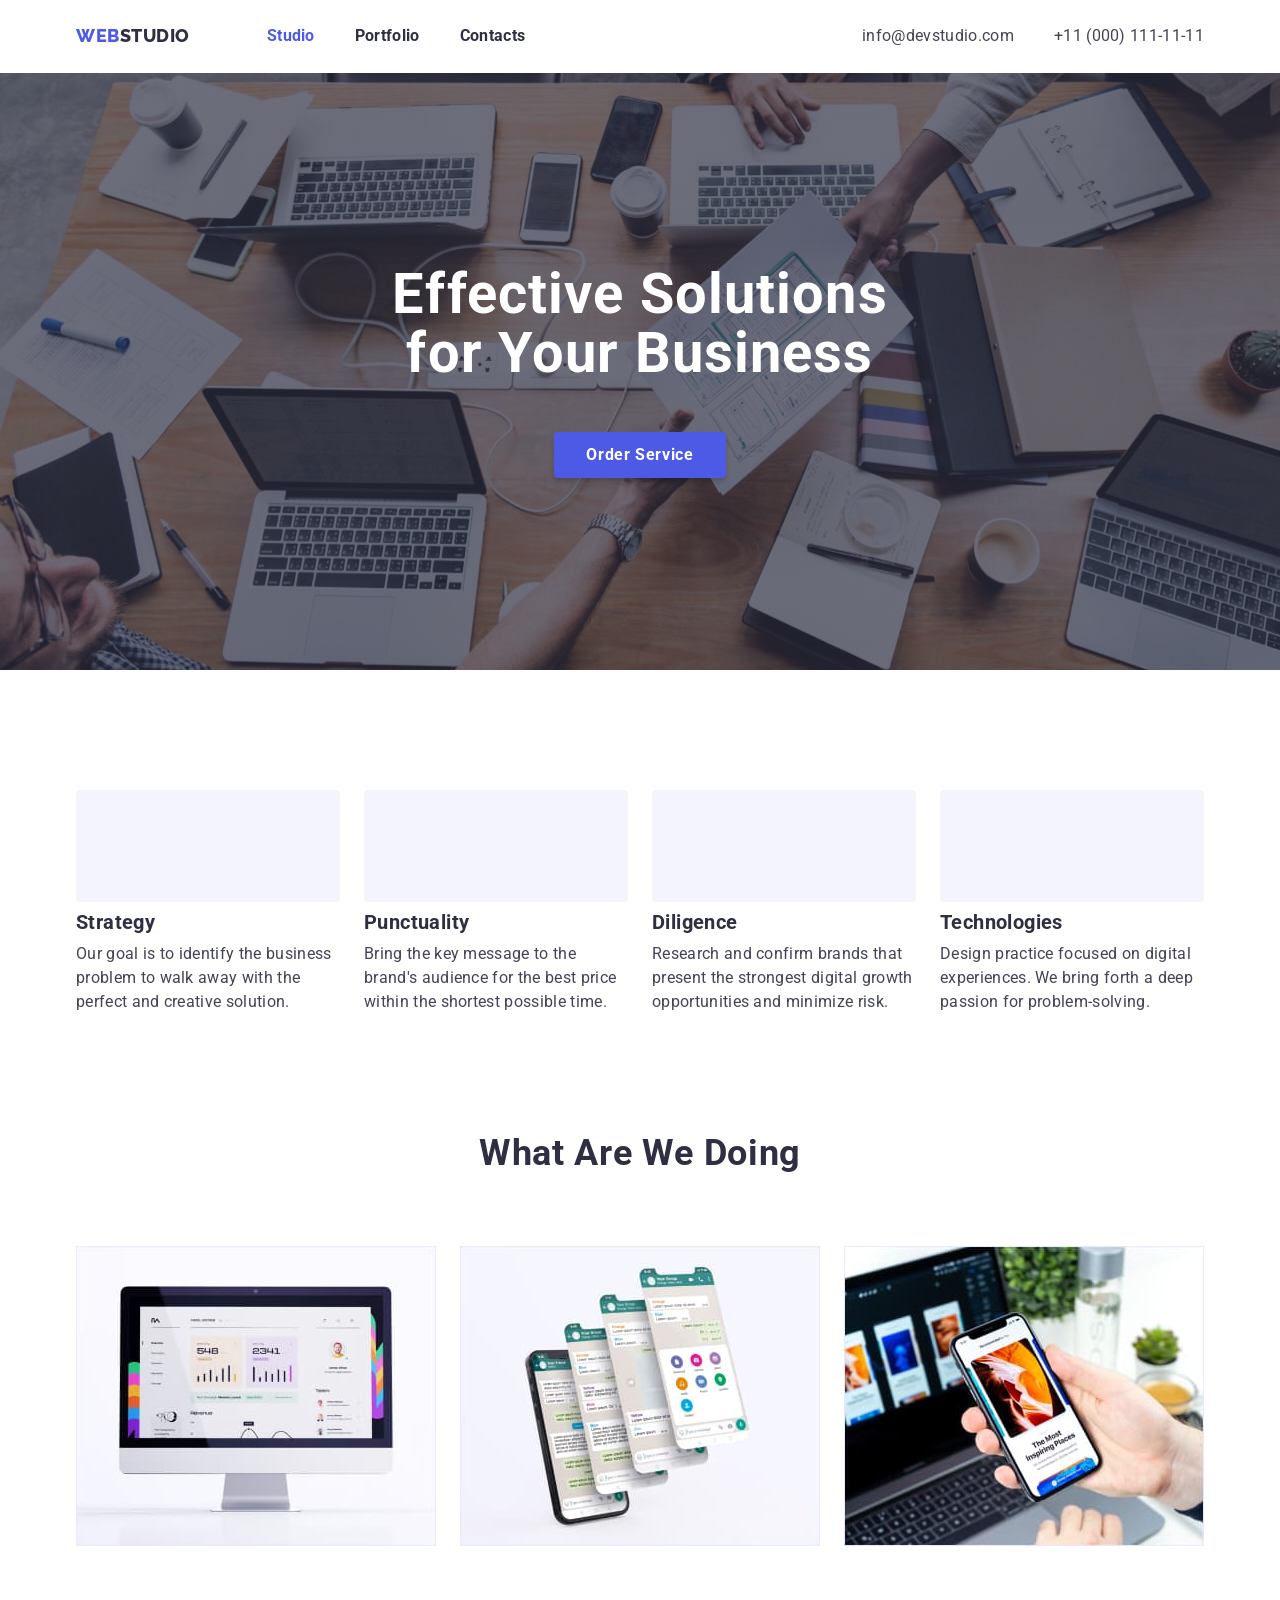
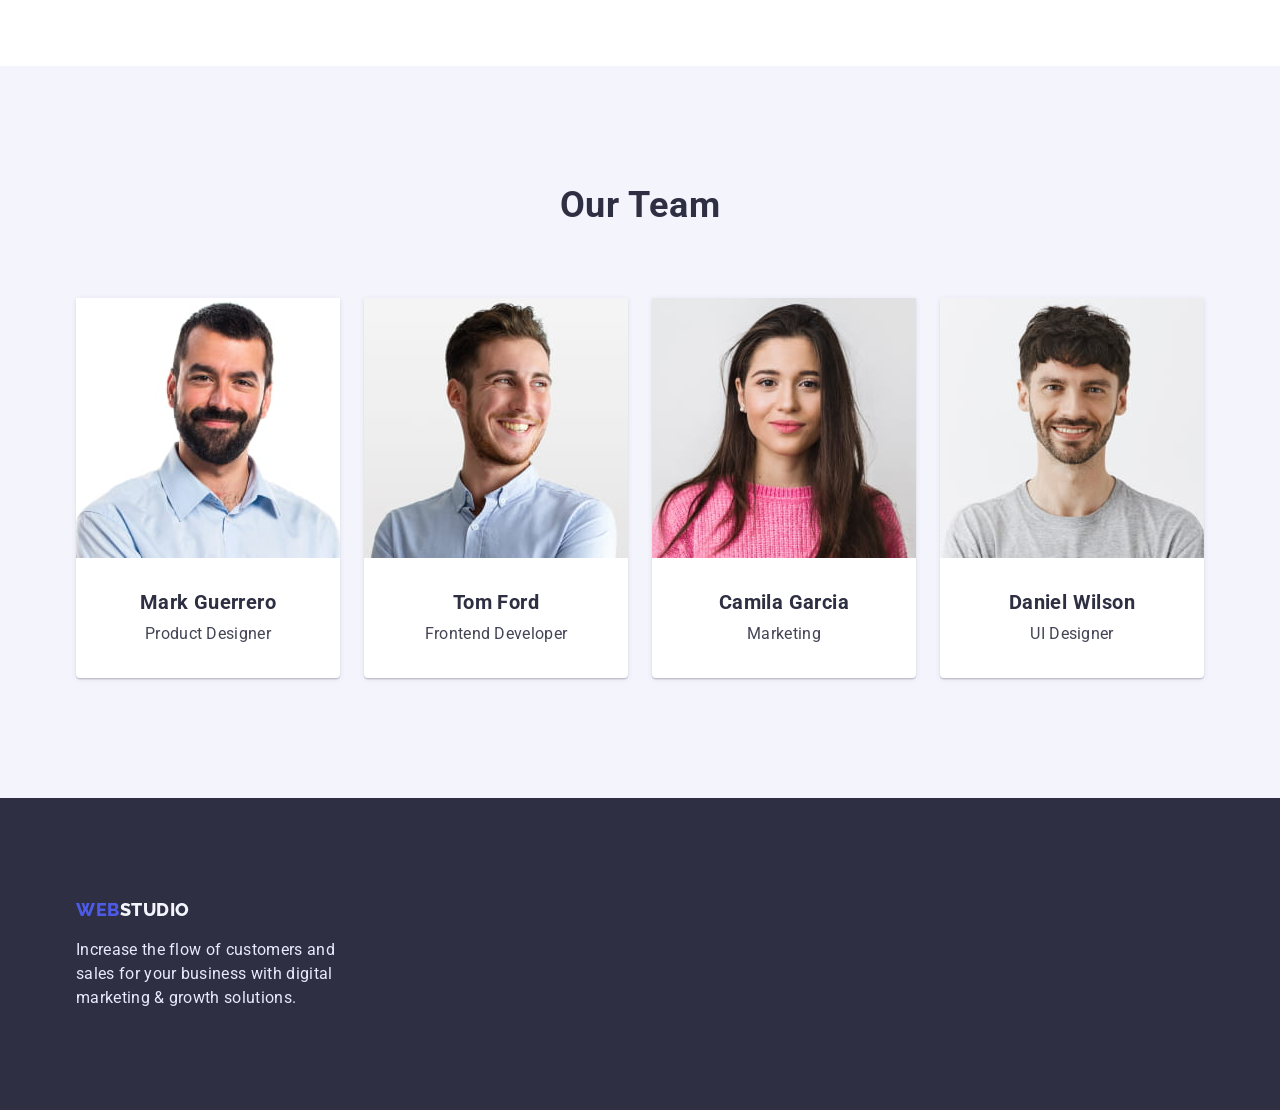
==== index.html @ a6df8548 "hero bg" ====
<!DOCTYPE html>
<html lang="en">
	<head>
		<meta charset="UTF-8" />
		<meta http-equiv="X-UA-Compatible" content="IE=edge" />
		<meta name="viewport" content="width=device-width, initial-scale=1.0" />
		<title>Web Studio</title>

		<link rel="icon" href="favicon.ico" type="image/x-icon" />

		<link rel="preconnect" href="https://fonts.googleapis.com" />
		<link rel="preconnect" href="https://fonts.gstatic.com" crossorigin />
		<link
			href="https://fonts.googleapis.com/css2?family=Raleway:wght@800&family=Roboto:wght@400;500;700;900&display=swap"
			rel="stylesheet"
		/>
		<link
			rel="stylesheet"
			href="https://cdnjs.cloudflare.com/ajax/libs/modern-normalize/1.0.0/modern-normalize.min.css"
		/>
		<link rel="stylesheet" href="./css/style.css" />
	</head>

	<body>
		<header class="header">
			<!--Navigation menu-->
			<div class="container header-nav">
				<nav class="navigation">
					<a href="./index.html" class="logo-link link">
						Web
						<span class="logo-name">Studio</span>
					</a>

					<ul class="nav-list list">
						<li class="nav-item">
							<a href="./index.html" class="nav-link link current">Studio</a>
						</li>
						<li class="nav-item">
							<a href="./portfolio.html" class="nav-link link">Portfolio</a>
						</li>
						<li class="nav-item">
							<a href="" class="nav-link link">Contacts</a>
						</li>
					</ul>
				</nav>

				<!--Contacts-->
				<ul class="contacts-list list">
					<li class="contacts-item">
						<a class="contacts-link link" href="mailto:info@devstudio.com">info@devstudio.com</a>
					</li>
					<li class="contacts-item"><a class="contacts-link link" href="tel:+110001111111">+11 (000) 111-11-11</a></li>
				</ul>
			</div>
		</header>

		<main>
			<!--Hero-->
			<section class="hero">
				<div class="container">
					<h1 class="hero-header">Effective Solutions for Your Business</h1>
					<button class="hero-button" type="button">Order Service</button>
				</div>
			</section>

			<!--Section 1  FEATURE-->
			<section class="features section">
				<div class="container">
					<h2 class="visually-hidden">Features</h2>

					<ul class="feature-list list">
						<li class="feature-item">
							<div class="grey-bg"></div>
							<h3 class="section-title">Strategy</h3>
							<p class="section-text">
								Our goal is to identify the business problem to walk away with the perfect and creative solution.
							</p>
						</li>
						<li class="feature-item">
							<div class="grey-bg"></div>
							<h3 class="section-title">Punctuality</h3>
							<p class="section-text">
								Bring the key message to the brand's audience for the best price within the shortest possible time.
							</p>
						</li>
						<li class="feature-item">
							<div class="grey-bg"></div>
							<h3 class="section-title">Diligence</h3>
							<p class="section-text">
								Research and confirm brands that present the strongest digital growth opportunities and minimize risk.
							</p>
						</li>
						<li class="feature-item">
							<div class="grey-bg"></div>
							<h3 class="section-title">Technologies</h3>
							<p class="section-text">
								Design practice focused on digital experiences. We bring forth a deep passion for problem-solving.
							</p>
						</li>
					</ul>
				</div>
			</section>

			<!--Section 2   WORK-->
			<section class="work section no-padding-top">
				<div class="container">
					<h2 class="section-header">What are we doing</h2>
					<ul class="work-list list">
						<li class="work-item">
							<img src="./images/img.jpg" alt="desktop" width="360" />
						</li>
						<li class="work-item">
							<img src="./images/img1.jpg" alt="mobile" width="360" />
						</li>
						<li class="work-item">
							<img src="./images/img2.jpg" alt="sync" width="360" />
						</li>
					</ul>
				</div>
			</section>

			<!--Section 3    TEAM-->
			<section class="team section">
				<div class="container">
					<h2 class="section-header">Our team</h2>
					<ul class="team-list list">
						<li class="team-item">
							<img class="card-img" src="./images/mark.jpg" alt="photo mark" width="264" />
							<div class="under-card">
								<h3 class="section-title team-name">Mark Guerrero</h3>
								<p class="team-position section-text">Product Designer</p>
							</div>
						</li>
						<li class="team-item">
							<img class="card-img" src="./images/tom.jpg" alt="photo tom" width="264" />
							<div class="under-card">
								<h3 class="section-title team-name">Tom Ford</h3>
								<p class="team-position section-text">Frontend Developer</p>
							</div>
						</li>
						<li class="team-item">
							<img class="card-img" src="./images/camila.jpg" alt="photo camila" width="264" />
							<div class="under-card">
								<h3 class="section-title team-name">Camila Garcia</h3>
								<p class="team-position section-text">Marketing</p>
							</div>
						</li>
						<li class="team-item">
							<img class="card-img" src="./images/daniel.jpg" alt="photo daniel" width="264" />
							<div class="under-card">
								<h3 class="section-title team-name">Daniel Wilson</h3>
								<p class="team-position section-text">UI Designer</p>
							</div>
						</li>
					</ul>
				</div>
			</section>
		</main>

		<!--Footer-->
		<footer class="footer">
			<div class="container">
				<a href="./index.html" class="logo-link link">
					Web
					<span class="logo-namef">Studio</span>
				</a>
				<p class="footer-text">
					Increase the flow of customers and sales for your business with digital marketing & growth solutions.
				</p>
			</div>
		</footer>
	</body>
</html>
---- css/style.css ----
/* GLOBAL */
:root {
	--primary-text-color: #434455;
	--secondary-txt-color: #e7e9fc;
	--title-text-color: #2e2f42;
	--accent-color: #4d5ae5;
	--bg-color: #ffffff;
	--secondary-color: #f4f4fd;
	--btn-hover-color: #404bbf;
}
body {
	font-family: "Roboto", sans-serif;
	font-size: 16px;
	letter-spacing: 0.02em;
	color: var(--primary-text-color);
	background-color: var(--bg-color);
}
p,
h1,
h2,
h3,
h4,
h5,
h6 {
	margin: 0;
}
img {
	display: block;
	max-width: 100%;
	height: auto;
}
button {
	display: block;
	cursor: pointer;
	border: none;
	border-radius: 4px;
}
ul,
ol {
	list-style: none;
	padding-left: none;
	margin: 0;
}
a {
	text-decoration: none;
	color: inherit;
}
.section {
	padding-top: 120px;
	padding-bottom: 120px;

	/* outline: 2px dashed lime; */
}
.section.no-padding-top {
	padding-top: 0;
}

.container {
	width: 1158px;
	margin-left: auto;
	margin-right: auto;
	padding-left: 15px;
	padding-right: 15px;

	/* outline: 2px dashed tomato; */
}

.card-item,
.team-item {
	/* outline: 2px dashed palegreen; */
}

.link {
	text-decoration: none;
	color: inherit;
}
.list {
	list-style: none;
	margin: 0;
	padding: 0;
}

.visually-hidden {
	position: absolute;
	width: 1px;
	height: 1px;
	margin: -1px;
	border: 0;
	padding: 0;

	white-space: nowrap;
	clip-path: inset(100%);
	clip: rect(0 0 0 0);
	overflow: hidden;
}

/* LOGO */
.logo-link {
	display: flex;
	font-family: "Raleway";
	font-weight: 800;
	font-size: 18px;
	line-height: 1.33;
	letter-spacing: 0.03em;
	text-transform: uppercase;
	color: var(--accent-color);
}
.logo-name {
	color: var(--title-text-color);
}

/* HEADER */
header {
	box-shadow: 0px 2px 1px rgba(46, 47, 66, 0.08), 0px 1px 1px rgba(46, 47, 66, 0.16), 0px 1px 6px rgba(46, 47, 66, 0.08);
}

/* NAVIGATION */
.header-nav {
	display: flex;
	align-items: center;
}
.navigation {
	display: flex;
	align-items: center;
}
.nav-list {
	display: flex;
	margin-left: 77px;
}

.nav-list .nav-item:not(:last-child) {
	margin-right: 40px;
}

.nav-link {
	font-size: 16px;
	line-height: 0.66;
	letter-spacing: 0.02em;
	font-weight: 700;
	color: var(--title-text-color);
	padding-top: 31px;
	padding-bottom: 31px;
	display: block;
}

.nav-link:hover,
.nav-link:focus {
	color: var(--accent-color);
}

.nav-link:active {
	color: var(--primary-text-color);
}

.current {
	color: var(--accent-color);
}

.nav-item {
}

.contacts-list {
	display: flex;
	margin-left: auto;
}

.contacts-link {
	font-size: 16px;
	line-height: 0.66;
	letter-spacing: 0.02em;
	color: var(--primary-text-color);
	padding-top: 31px;
	padding-bottom: 31px;
	display: block;
}
.contacts-list .contacts-item + .contacts-item {
	margin-left: 40px;
}

.contacts-link:hover,
.contacts-link:focus {
	color: var(--accent-color);
}

/* MAIN PAGE */
/* HERO */
.hero {
	text-align: center;
	padding: 192px 0;
	max-width: 1440px;
	background-color: var(--title-text-color);
	margin-left: auto;
	margin-right: auto;
	background-image: linear-gradient(to right, #2e2f42b3, #2e2f42b3), url(../images/hero-bg.jpg);
}

.hero-header {
	font-weight: 700;
	font-size: 56px;
	line-height: 1.07;
	letter-spacing: 0.02em;

	color: var(--bg-color);

	width: 496px;
	margin: 0 auto;
	margin-bottom: 48px;
}

.hero-button {
	font-family: "Roboto", sans-serif;
	font-weight: 700;
	font-size: 16px;
	line-height: 0.84;
	letter-spacing: 0.04em;

	margin: 0 auto;
	color: var(--bg-color);
	background-color: var(--accent-color);
	cursor: pointer;
	box-shadow: 0px 4px 4px rgba(0, 0, 0, 0.15);
	border-radius: none;
	padding: 16px 32px;
}

.hero-button:hover,
.hero-button:focus {
	background: var(--btn-hover-color);
}

.hero-button:active {
	background: var(--secondary-color);
	color: var(--accent-color);
}

/* MAIN */

.section-title {
	font-weight: 700;
	font-size: 20px;
	line-height: 1.2;
	letter-spacing: 0.02em;
	color: var(--title-text-color);

	margin-bottom: 8px;
}

.section-text {
	line-height: 1.5;
}

.section-header {
	font-weight: 700;
	font-size: 36px;
	line-height: 1.11;
	letter-spacing: 0.02em;
	text-align: center;
	text-transform: capitalize;
	color: var(--title-text-color);
	margin-bottom: 72px;
}

/* FEATURE */
.feature-list {
	display: flex;
	margin-left: -12px;
	margin-right: -12px;
}

.feature-item {
	width: calc((100% - 24px * 3) / 4);
	margin-right: 12px;
	margin-left: 12px;
}
.feature-item .section-text {
	padding-bottom: 0;
}

.grey-bg {
	width: 264px;
	height: 112px;
	left: 0px;
	top: 0px;
	margin-bottom: 8px;
	background: var(--secondary-color);
	border-radius: 4px;
}

/* WORK */

.work {
}

.work-list {
	display: flex;
}

.work-item {
	width: calc((100% - 48px) / 3);
	margin-right: 24px;
}
.work-list .work-item:last-child {
	margin-right: 0;
}
/* TEAM */

.team {
	background: var(--secondary-color);
}

.team-list {
	display: flex;
	justify-content: space-between;
	gap: 24px;
}

.team-item {
	background-color: var(--background-color);
	text-align: center;
	background: #ffffff;
	box-shadow: 0px 1px 6px rgba(46, 47, 66, 0.08), 0px 1px 1px rgba(46, 47, 66, 0.16), 0px 2px 1px rgba(46, 47, 66, 0.08);
	border-radius: 0px 0px 4px 4px;
}

.under-card {
	padding-top: 32px;
	padding-bottom: 32px;
}
.team-name {
}

.team-position {
}

/* FOOTER */
.logo-namef {
	color: var(--secondary-color);
}

.footer {
	background-color: var(--title-text-color);
	padding-top: 100px;
	padding-bottom: 100px;
}

.footer-text {
	line-height: 1.5;
	color: var(--secondary-txt-color);
	margin-top: 16px;
	max-width: 264px;
}

.footer > .container {
}

/* PORTFOLIO PAGE */
/* FILTERS */
.filter-btn {
	font-family: "Roboto", sans-serif;
	font-size: 16px;
	line-height: 1.5;
	letter-spacing: 0.04em;
	font-weight: 700;

	text-align: center;
	color: var(--accent-color);
	background: var(--secondary-color);
	cursor: pointer;

	padding: 12px 24px;
	border: 1px solid #e7e9fc;
	border-radius: 4px;
}

.filter-btn:hover,
.filter-btn:focus {
	color: #ffffff;
	background: var(--accent-color);
}

.filter-btn:active {
	color: var(--accent-color);
	background: var(--secondary-color);
}

.filter-list {
	margin-bottom: 72px;
	display: flex;
	justify-content: center;
	gap: 24px;
}

/* PORTFOLIO CARD ROW */

.card-list {
	display: flex;
	flex-wrap: wrap;
}

.card-item {
	width: calc((100% - 48px) / 3);
	/*! ! ! ! ! ((100% - "кол-во маржинов в строке * на значение маржина"") / кол-во элементов в строке) ! ! ! ! */

	margin-right: 24px;
	margin-bottom: 40px;

	box-shadow: 0px 1px 6px rgba(46, 47, 66, 0.08);
}
.card-list .card-item:nth-child(3n) {
	margin-right: 0px;
}
.card-list .card-item:nth-last-child(-n + 3) {
	margin-bottom: 0px;
}

/* .card-item:not(:nth-last-child(-n + 3)) {
	margin-bottom: 40px;
}
.card-item:not(:nth-child(3n)) {
	margin-right: 24px;
} */

.card-img {
}

.card-link {
}

.stylish-txt {
	color: var(--secondary-color);
}

.card-link .under-card {
	border: 0.5px solid #f4f4fd;
	border-top: none;
	padding-left: 16px;
}
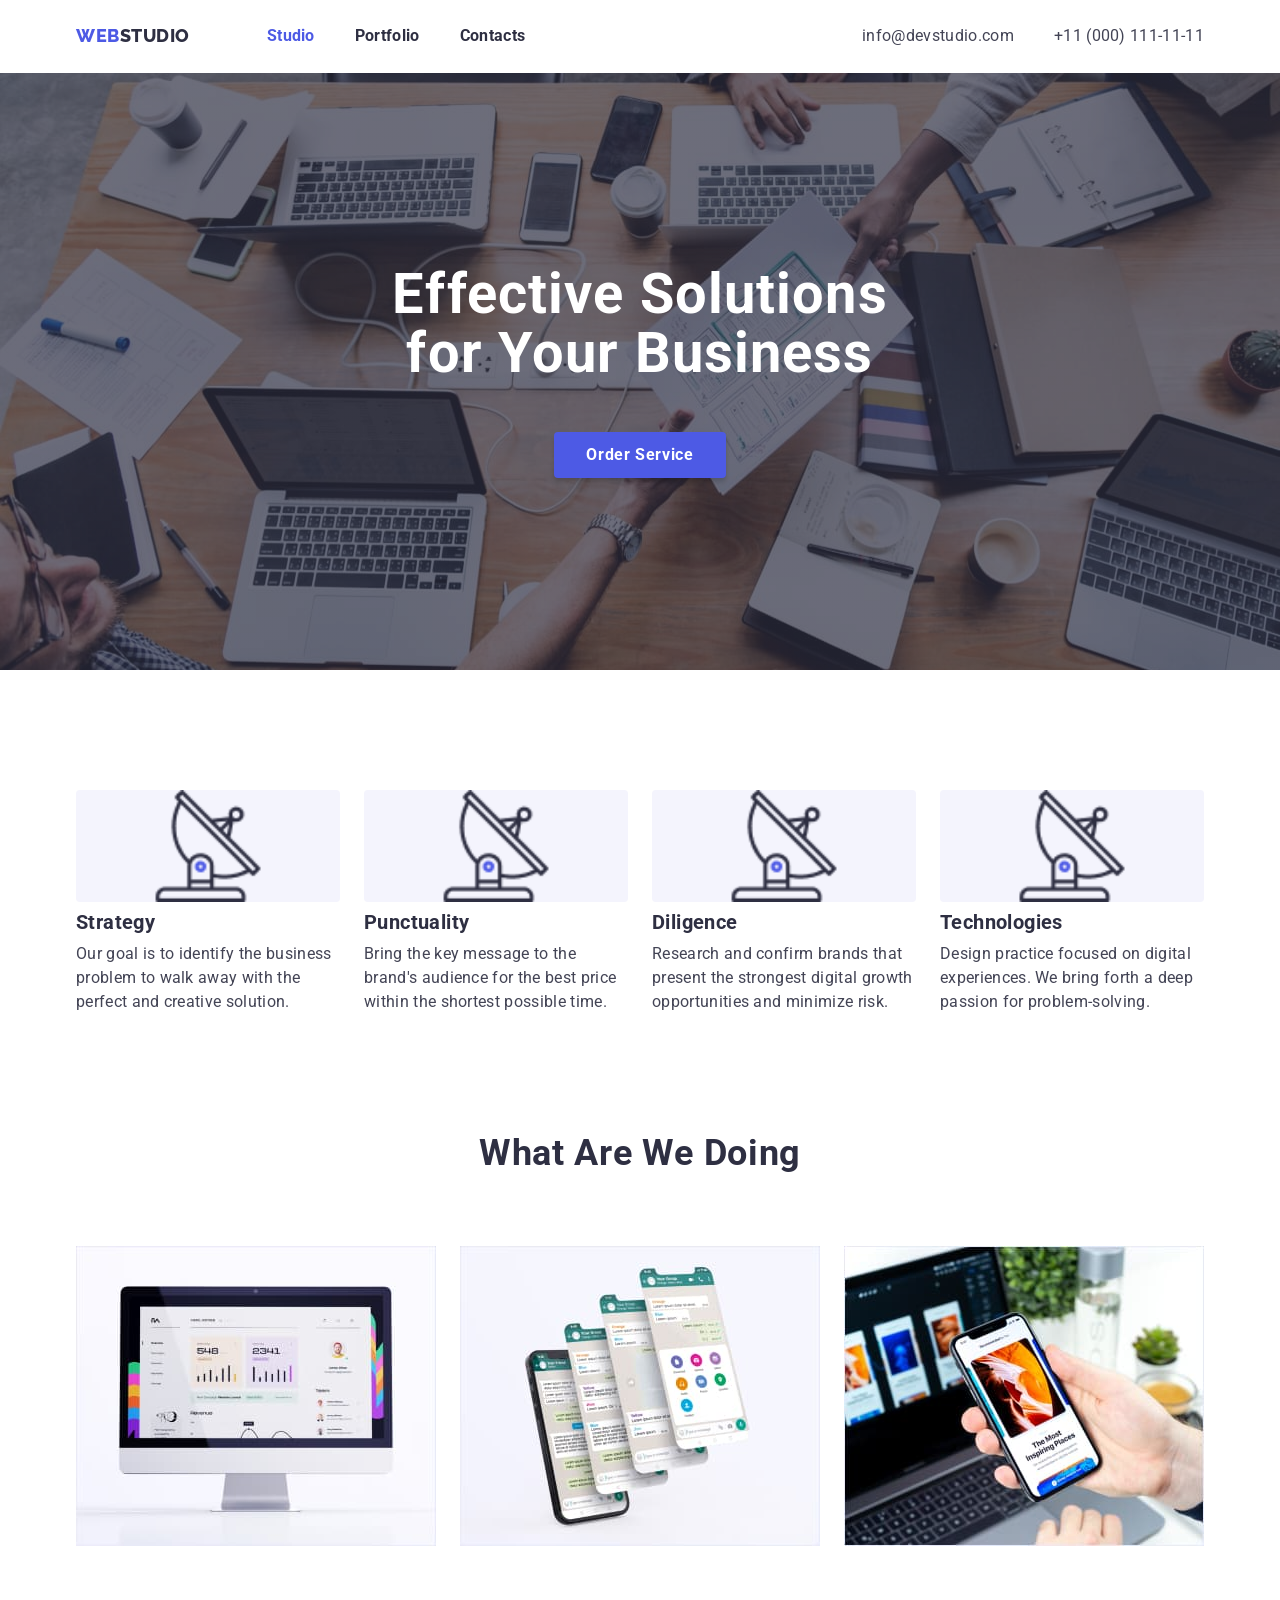
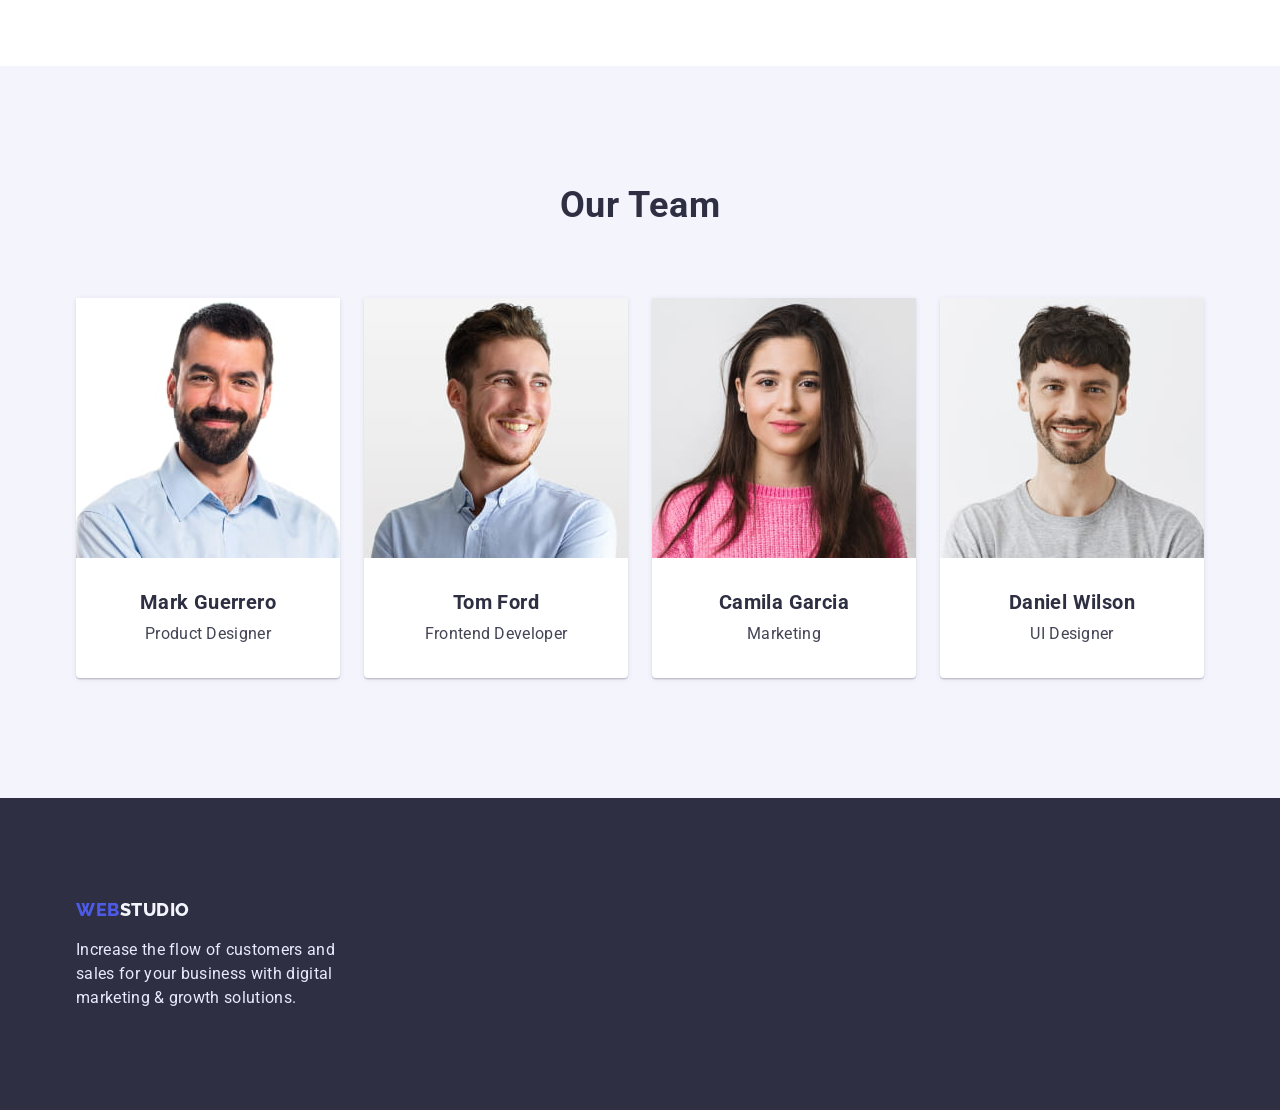
==== commit 1347c99c: "antenn try" ====
--- a/index.html
+++ b/index.html
@@ -70,28 +70,24 @@
 
 					<ul class="feature-list list">
 						<li class="feature-item">
-							<div class="grey-bg"></div>
 							<h3 class="section-title">Strategy</h3>
 							<p class="section-text">
 								Our goal is to identify the business problem to walk away with the perfect and creative solution.
 							</p>
 						</li>
 						<li class="feature-item">
-							<div class="grey-bg"></div>
 							<h3 class="section-title">Punctuality</h3>
 							<p class="section-text">
 								Bring the key message to the brand's audience for the best price within the shortest possible time.
 							</p>
 						</li>
 						<li class="feature-item">
-							<div class="grey-bg"></div>
 							<h3 class="section-title">Diligence</h3>
 							<p class="section-text">
 								Research and confirm brands that present the strongest digital growth opportunities and minimize risk.
 							</p>
 						</li>
 						<li class="feature-item">
-							<div class="grey-bg"></div>
 							<h3 class="section-title">Technologies</h3>
 							<p class="section-text">
 								Design practice focused on digital experiences. We bring forth a deep passion for problem-solving.
--- a/css/style.css
+++ b/css/style.css
@@ -276,14 +276,19 @@
 	padding-bottom: 0;
 }
 
-.grey-bg {
-	width: 264px;
+.feature-item::before {
+	content: "";
+	display: block;
+
 	height: 112px;
-	left: 0px;
-	top: 0px;
+	padding: 24px 100px;
 	margin-bottom: 8px;
-	background: var(--secondary-color);
+	background-image: url(../images/antenna.png);
 	border-radius: 4px;
+	background-size: contain;
+	background-repeat: no-repeat;
+	background-position: center;
+	background-color: var(--secondary-color);
 }
 
 /* WORK */
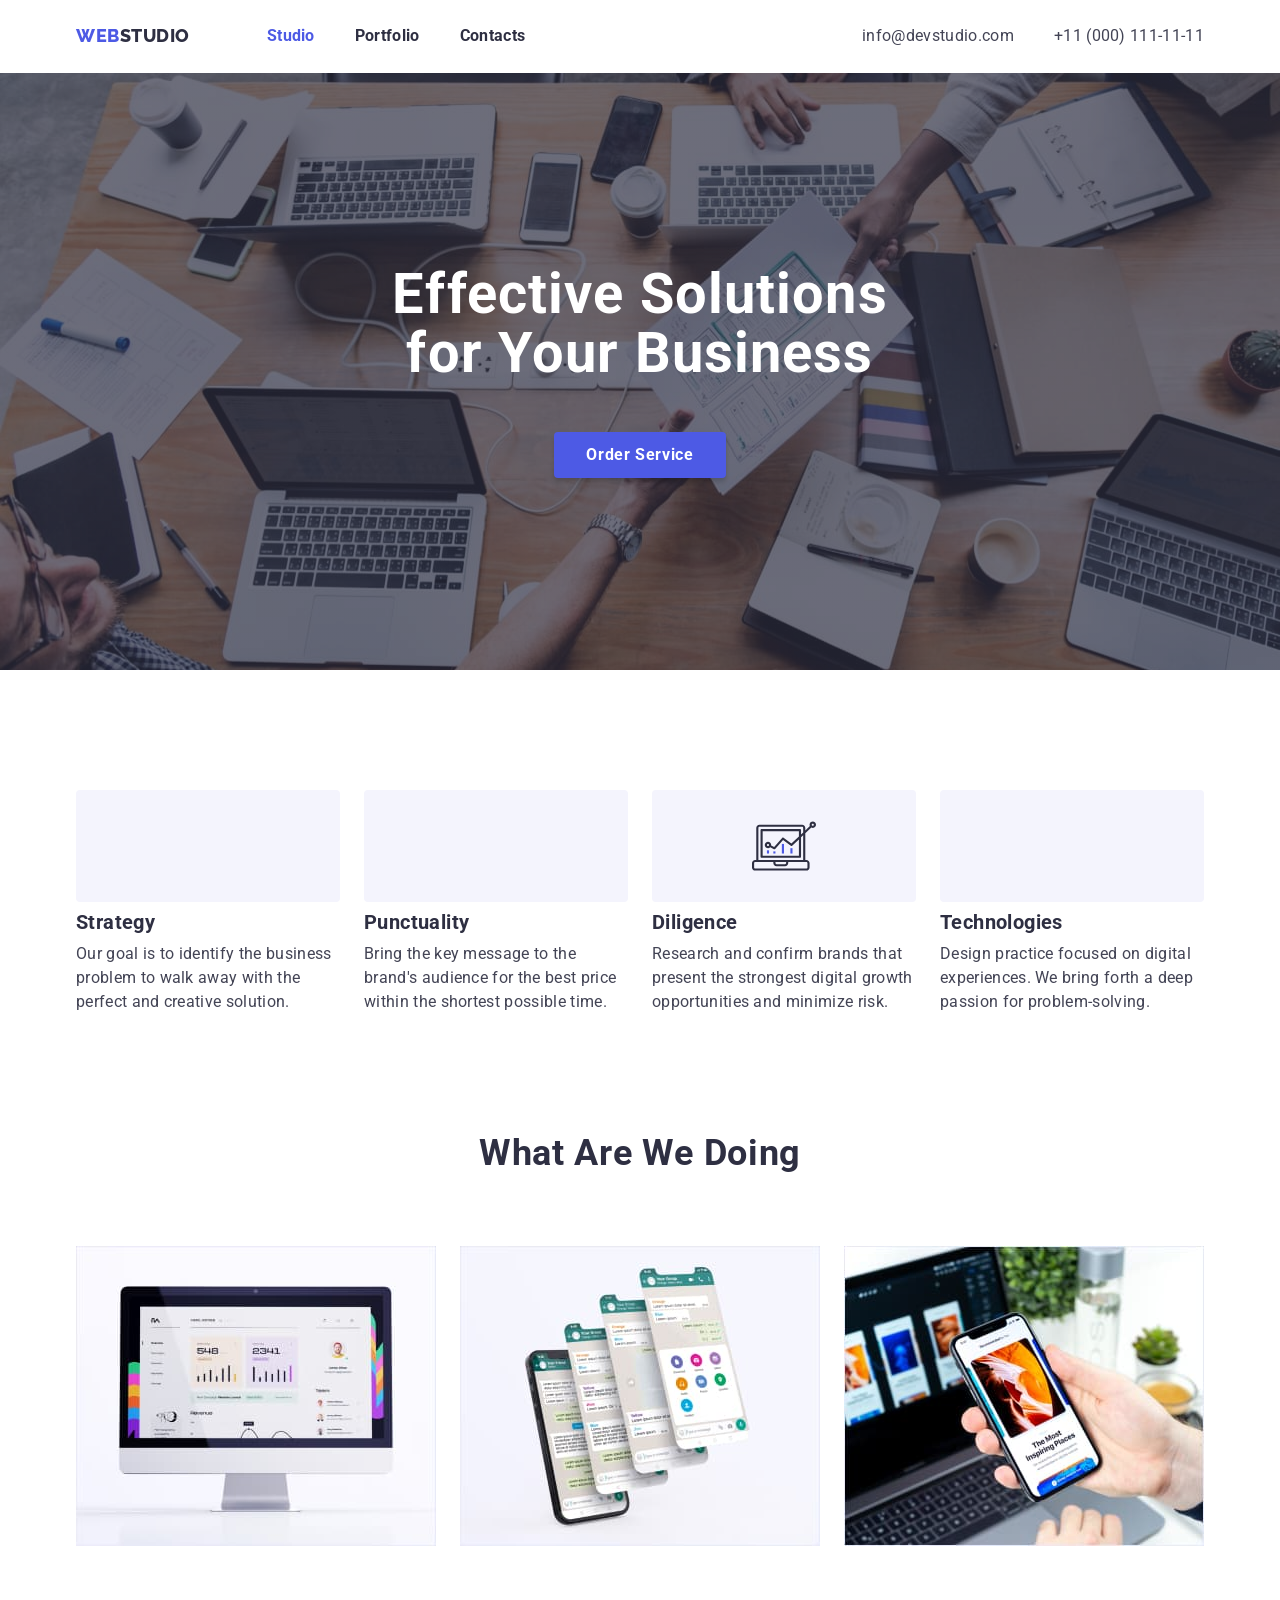
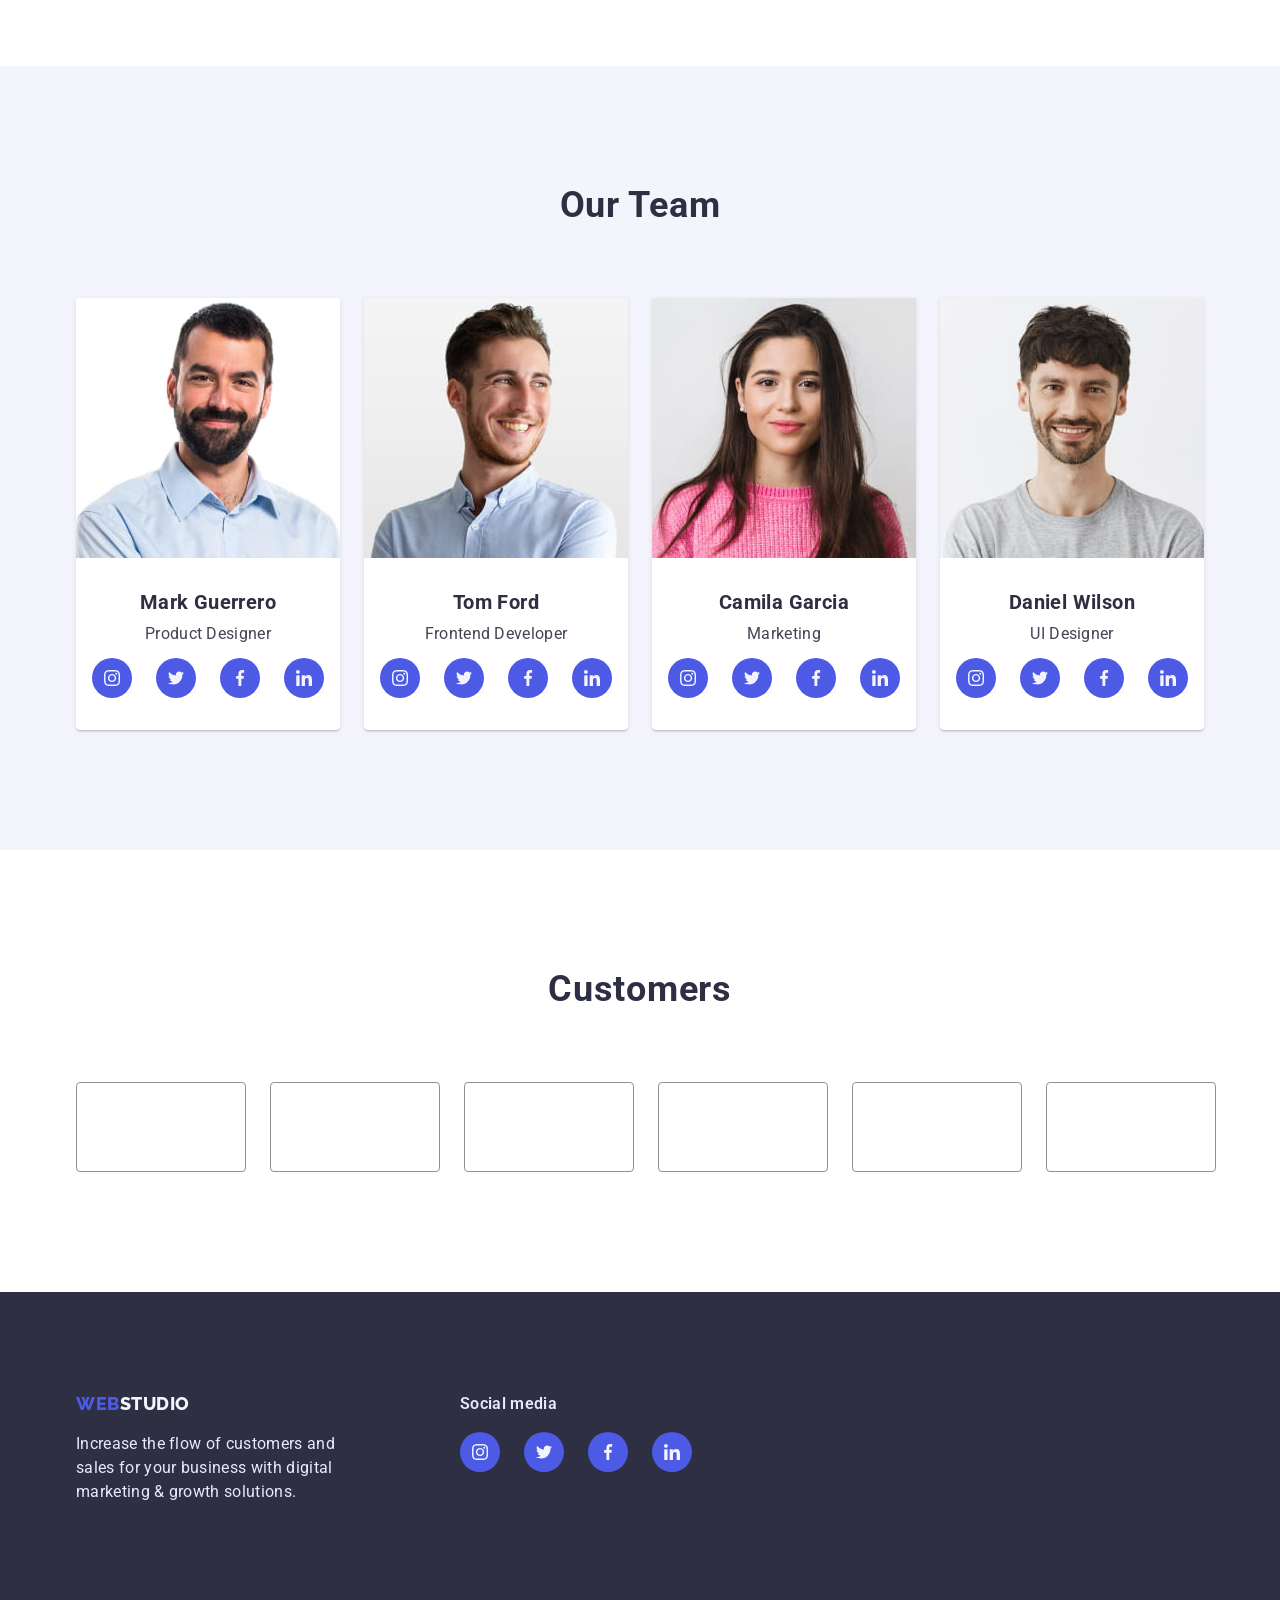
==== commit e5fb07da: "add icons, without svg" ====
--- a/index.html
+++ b/index.html
@@ -69,25 +69,25 @@
 					<h2 class="visually-hidden">Features</h2>
 
 					<ul class="feature-list list">
-						<li class="feature-item">
+						<li class="feature-item icon-antenna">
 							<h3 class="section-title">Strategy</h3>
 							<p class="section-text">
 								Our goal is to identify the business problem to walk away with the perfect and creative solution.
 							</p>
 						</li>
-						<li class="feature-item">
+						<li class="feature-item icon-clock">
 							<h3 class="section-title">Punctuality</h3>
 							<p class="section-text">
 								Bring the key message to the brand's audience for the best price within the shortest possible time.
 							</p>
 						</li>
-						<li class="feature-item">
+						<li class="feature-item icon-diagram">
 							<h3 class="section-title">Diligence</h3>
 							<p class="section-text">
 								Research and confirm brands that present the strongest digital growth opportunities and minimize risk.
 							</p>
 						</li>
-						<li class="feature-item">
+						<li class="feature-item icon-austronaut">
 							<h3 class="section-title">Technologies</h3>
 							<p class="section-text">
 								Design practice focused on digital experiences. We bring forth a deep passion for problem-solving.
@@ -125,6 +125,40 @@
 							<div class="under-card">
 								<h3 class="section-title team-name">Mark Guerrero</h3>
 								<p class="team-position section-text">Product Designer</p>
+								<ul class="social-list list">
+									<li class="social-item">
+										<a
+											href="https://instagram.com"
+											target="_blank"
+											rel="norefferer noopener nofollow"
+											class="social-link inst link"
+										></a>
+									</li>
+									<li class="social-item">
+										<a
+											href="https://twitter.com"
+											target="_blank"
+											rel="norefferer noopener nofollow"
+											class="social-link twt link"
+										></a>
+									</li>
+									<li class="social-item">
+										<a
+											href="https://fb.com"
+											target="_blank"
+											rel="norefferer noopener nofollow"
+											class="social-link fb link"
+										></a>
+									</li>
+									<li class="social-item">
+										<a
+											href="https://linkedin.com"
+											target="_blank"
+											rel="norefferer noopener nofollow"
+											class="social-link in link"
+										></a>
+									</li>
+								</ul>
 							</div>
 						</li>
 						<li class="team-item">
@@ -132,6 +166,40 @@
 							<div class="under-card">
 								<h3 class="section-title team-name">Tom Ford</h3>
 								<p class="team-position section-text">Frontend Developer</p>
+								<ul class="social-list list">
+									<li class="social-item">
+										<a
+											href="https://instagram.com"
+											target="_blank"
+											rel="norefferer noopener nofollow"
+											class="social-link inst"
+										></a>
+									</li>
+									<li class="social-item">
+										<a
+											href="https://twitter.com"
+											target="_blank"
+											rel="norefferer noopener nofollow"
+											class="social-link twt"
+										></a>
+									</li>
+									<li class="social-item">
+										<a
+											href="https://fb.com"
+											target="_blank"
+											rel="norefferer noopener nofollow"
+											class="social-link fb"
+										></a>
+									</li>
+									<li class="social-item">
+										<a
+											href="https://linkedin.com"
+											target="_blank"
+											rel="norefferer noopener nofollow"
+											class="social-link in"
+										></a>
+									</li>
+								</ul>
 							</div>
 						</li>
 						<li class="team-item">
@@ -139,6 +207,40 @@
 							<div class="under-card">
 								<h3 class="section-title team-name">Camila Garcia</h3>
 								<p class="team-position section-text">Marketing</p>
+								<ul class="social-list list">
+									<li class="social-item">
+										<a
+											href="https://instagram.com"
+											target="_blank"
+											rel="norefferer noopener nofollow"
+											class="social-link inst"
+										></a>
+									</li>
+									<li class="social-item">
+										<a
+											href="https://twitter.com"
+											target="_blank"
+											rel="norefferer noopener nofollow"
+											class="social-link twt"
+										></a>
+									</li>
+									<li class="social-item">
+										<a
+											href="https://fb.com"
+											target="_blank"
+											rel="norefferer noopener nofollow"
+											class="social-link fb"
+										></a>
+									</li>
+									<li class="social-item">
+										<a
+											href="https://linkedin.com"
+											target="_blank"
+											rel="norefferer noopener nofollow"
+											class="social-link in"
+										></a>
+									</li>
+								</ul>
 							</div>
 						</li>
 						<li class="team-item">
@@ -146,6 +248,40 @@
 							<div class="under-card">
 								<h3 class="section-title team-name">Daniel Wilson</h3>
 								<p class="team-position section-text">UI Designer</p>
+								<ul class="social-list list">
+									<li class="social-item">
+										<a
+											href="https://instagram.com"
+											target="_blank"
+											rel="norefferer noopener nofollow"
+											class="social-link inst"
+										></a>
+									</li>
+									<li class="social-item">
+										<a
+											href="https://twitter.com"
+											target="_blank"
+											rel="norefferer noopener nofollow"
+											class="social-link twt"
+										></a>
+									</li>
+									<li class="social-item">
+										<a
+											href="https://fb.com"
+											target="_blank"
+											rel="norefferer noopener nofollow"
+											class="social-link fb"
+										></a>
+									</li>
+									<li class="social-item">
+										<a
+											href="https://linkedin.com"
+											target="_blank"
+											rel="norefferer noopener nofollow"
+											class="social-link in"
+										></a>
+									</li>
+								</ul>
 							</div>
 						</li>
 					</ul>
@@ -153,16 +289,82 @@
 			</section>
 		</main>
 
+		<!--Section 4 CUSTUMERS-->
+		<section class="custumers section">
+			<div class="container">
+				<h2 class="section-header">Customers</h2>
+				<ul class="custumers-list list">
+					<li class="custumers-item">
+						<a class="custumers-link link" target="_blank" rel="norefferer noopener nofollow" href=""></a>
+					</li>
+					<li class="custumers-item">
+						<a class="custumers-link link" target="_blank" rel="norefferer noopener nofollow" href=""></a>
+					</li>
+					<li class="custumers-item">
+						<a class="custumers-link link" target="_blank" rel="norefferer noopener nofollow" href=""></a>
+					</li>
+					<li class="custumers-item">
+						<a class="custumers-link link" target="_blank" rel="norefferer noopener nofollow" href=""></a>
+					</li>
+					<li class="custumers-item">
+						<a class="custumers-link link" target="_blank" rel="norefferer noopener nofollow" href=""></a>
+					</li>
+					<li class="custumers-item">
+						<a class="custumers-link link" target="_blank" rel="norefferer noopener nofollow" href=""></a>
+					</li>
+				</ul>
+			</div>
+		</section>
+
 		<!--Footer-->
 		<footer class="footer">
-			<div class="container">
-				<a href="./index.html" class="logo-link link">
-					Web
-					<span class="logo-namef">Studio</span>
-				</a>
-				<p class="footer-text">
-					Increase the flow of customers and sales for your business with digital marketing & growth solutions.
-				</p>
+			<div class="container footer-flex">
+				<div class="footer-left">
+					<a href="./index.html" class="logo-link link">
+						Web
+						<span class="logo-namef">Studio</span>
+					</a>
+					<p class="footer-text-left">
+						Increase the flow of customers and sales for your business with digital marketing & growth solutions.
+					</p>
+				</div>
+				<div class="footer-right">
+					<p class="footer-text-right">Social media</p>
+					<ul class="social-list list">
+						<li class="social-item">
+							<a
+								href="https://instagram.com"
+								target="_blank"
+								rel="norefferer noopener nofollow"
+								class="social-link inst link"
+							></a>
+						</li>
+						<li class="social-item">
+							<a
+								href="https://twitter.com"
+								target="_blank"
+								rel="norefferer noopener nofollow"
+								class="social-link twt link"
+							></a>
+						</li>
+						<li class="social-item">
+							<a
+								href="https://fb.com"
+								target="_blank"
+								rel="norefferer noopener nofollow"
+								class="social-link fb link"
+							></a>
+						</li>
+						<li class="social-item">
+							<a
+								href="https://linkedin.com"
+								target="_blank"
+								rel="norefferer noopener nofollow"
+								class="social-link in link"
+							></a>
+						</li>
+					</ul>
+				</div>
 			</div>
 		</footer>
 	</body>
--- a/css/style.css
+++ b/css/style.css
@@ -283,14 +283,29 @@
 	height: 112px;
 	padding: 24px 100px;
 	margin-bottom: 8px;
-	background-image: url(../images/antenna.png);
+
 	border-radius: 4px;
+
 	background-size: contain;
 	background-repeat: no-repeat;
 	background-position: center;
 	background-color: var(--secondary-color);
-}
-
+	background-size: 64px;
+}
+
+.feature-item.icon-antenna::before {
+	background-image: url(../images/antenna.svg);
+}
+
+.feature-item.icon-clock::before {
+	background-image: url(../images/clock.svg);
+}
+.feature-item.icon-diagram::before {
+	background-image: url(../images/diagram.svg);
+}
+.feature-item.icon-austronaut::before {
+	background-image: url(../images/astronaut.svg);
+}
 /* WORK */
 
 .work {
@@ -331,10 +346,60 @@
 	padding-top: 32px;
 	padding-bottom: 32px;
 }
-.team-name {
-}
-
-.team-position {
+
+.team-item > .under-card {
+	margin-left: 16px;
+	margin-right: 16px;
+}
+
+.section-text.team-position {
+	margin-bottom: 12px;
+}
+
+.social-list {
+	display: flex;
+	gap: 24px;
+}
+.social-link {
+	display: flex;
+	padding: 20px;
+	border-radius: 50%;
+
+	background-color: var(--accent-color);
+	background-size: 16px;
+	background-position: center;
+	background-repeat: no-repeat;
+}
+
+.social-link.inst {
+	background-image: url(../images/inst.svg);
+}
+.social-link.twt {
+	background-image: url(../images/twitter.svg);
+}
+.social-link.fb {
+	background-image: url(../images/fb.svg);
+}
+.social-link.in {
+	background-image: url(../images/in.svg);
+}
+
+/* CUSTUMERS */
+.custumers-list {
+	display: flex;
+	gap: 24px;
+}
+
+.custumers-link {
+	display: flex;
+	padding: 44px 84px;
+	border: 1px solid #8e8f99;
+	border-radius: 4px;
+
+	background-position: center;
+	background-repeat: no-repeat;
+
+	background-image: url(../images/client1.svg);
 }
 
 /* FOOTER */
@@ -348,14 +413,24 @@
 	padding-bottom: 100px;
 }
 
-.footer-text {
+.footer-text-left {
 	line-height: 1.5;
 	color: var(--secondary-txt-color);
 	margin-top: 16px;
 	max-width: 264px;
 }
 
-.footer > .container {
+.footer-text-right {
+	font-weight: 600;
+	margin-bottom: 16px;
+	line-height: 1.5;
+	color: var(--secondary-txt-color);
+	margin-bottom: 16px;
+}
+
+.container.footer-flex {
+	display: flex;
+	gap: 120px;
 }
 
 /* PORTFOLIO PAGE */
@@ -411,6 +486,11 @@
 
 	box-shadow: 0px 1px 6px rgba(46, 47, 66, 0.08);
 }
+
+.card-item:hover {
+	box-shadow: 0px 1px 6px rgb(46 47 66 / 8%), 0px 1px 1px rgb(46 47 66 / 16%), 0px 2px 1px rgb(46 47 66 / 8%);
+}
+
 .card-list .card-item:nth-child(3n) {
 	margin-right: 0px;
 }
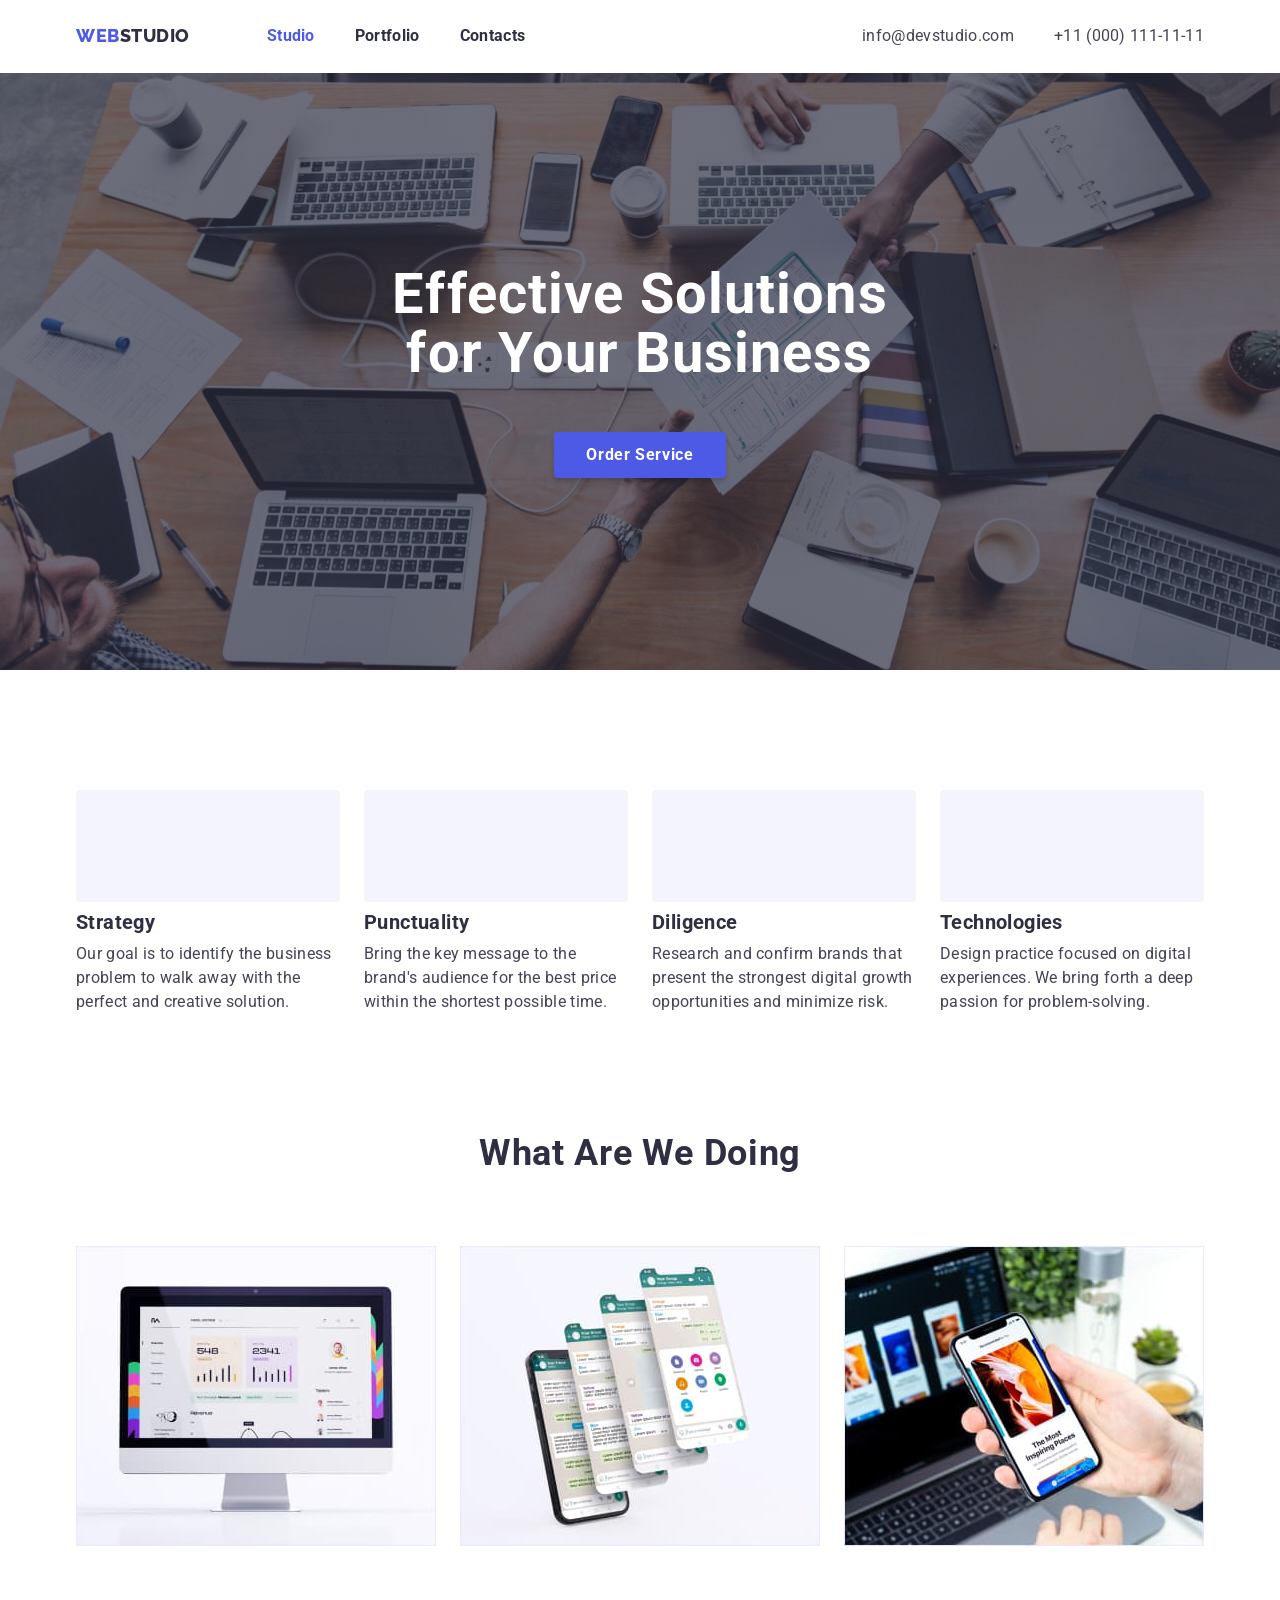
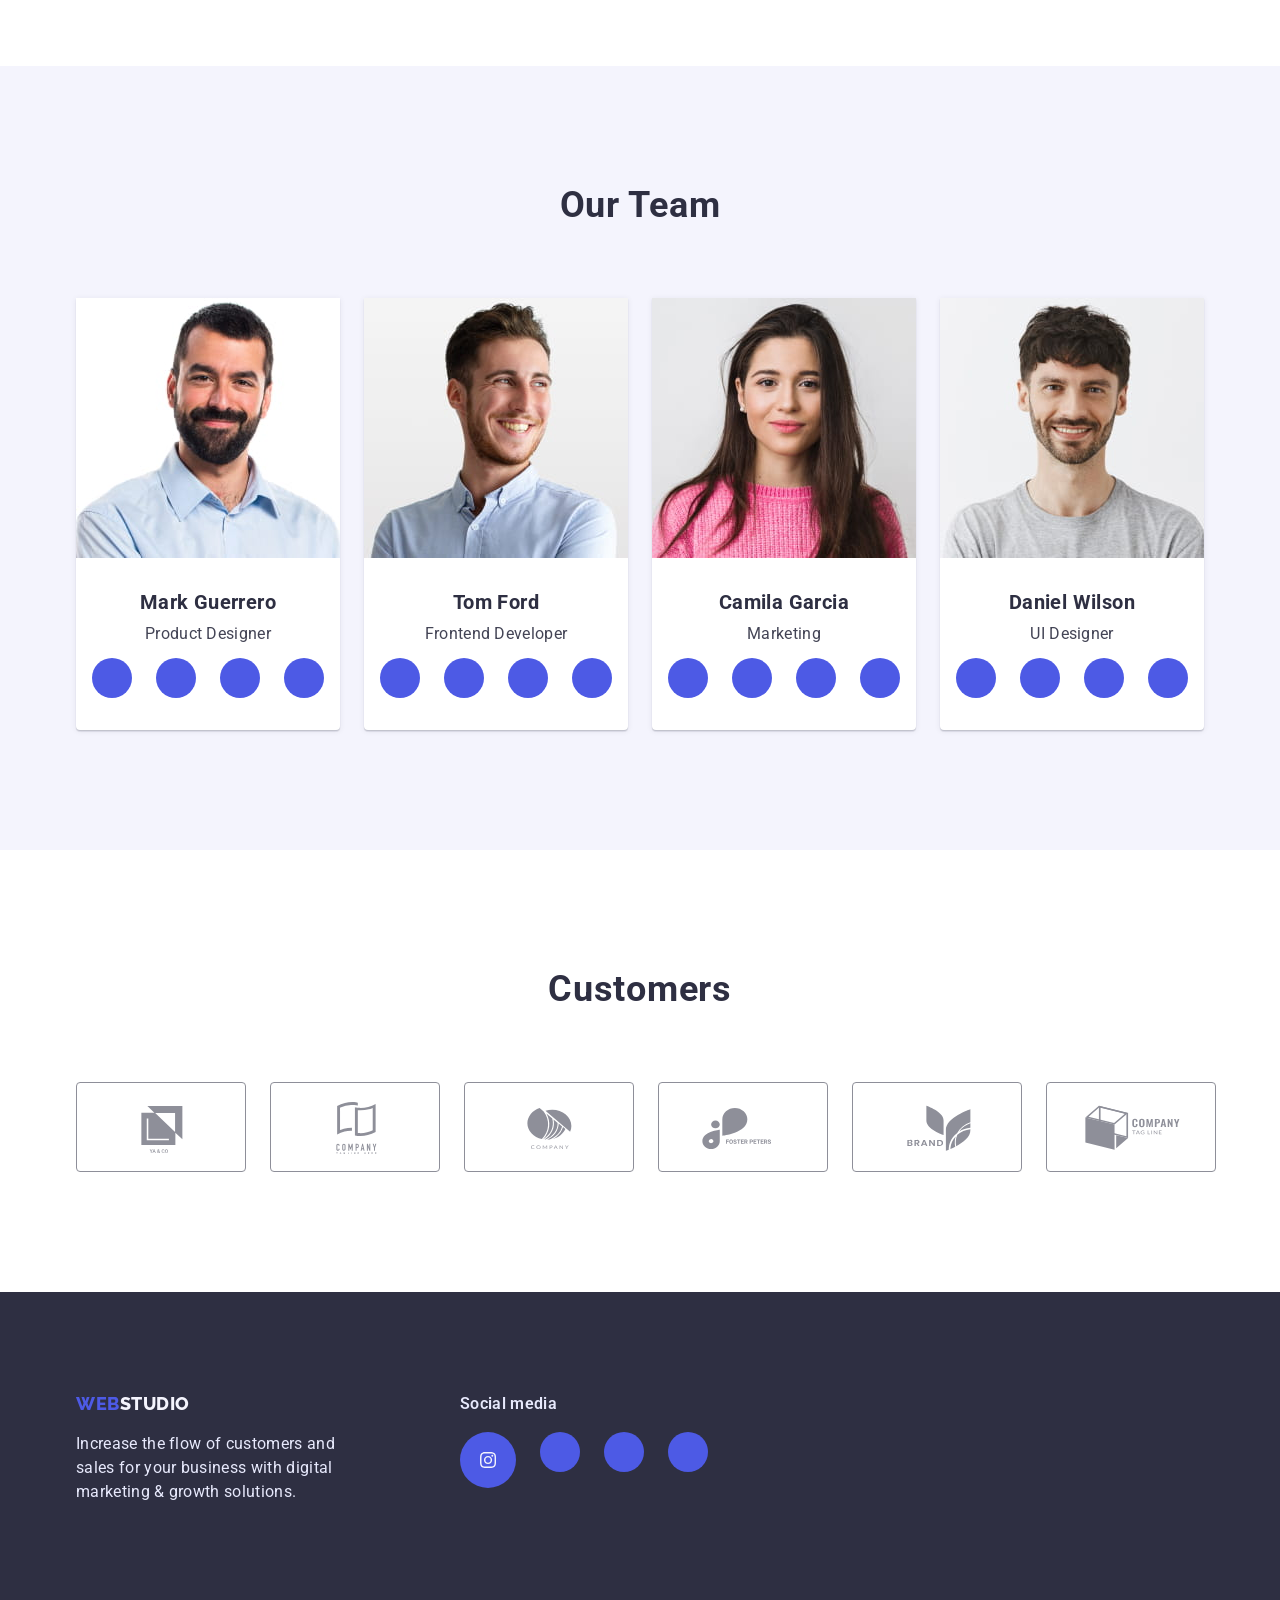
==== commit f9e4aa9e: "add sprite" ====
--- a/index.html
+++ b/index.html
@@ -295,22 +295,46 @@
 				<h2 class="section-header">Customers</h2>
 				<ul class="custumers-list list">
 					<li class="custumers-item">
-						<a class="custumers-link link" target="_blank" rel="norefferer noopener nofollow" href=""></a>
-					</li>
-					<li class="custumers-item">
-						<a class="custumers-link link" target="_blank" rel="norefferer noopener nofollow" href=""></a>
-					</li>
-					<li class="custumers-item">
-						<a class="custumers-link link" target="_blank" rel="norefferer noopener nofollow" href=""></a>
-					</li>
-					<li class="custumers-item">
-						<a class="custumers-link link" target="_blank" rel="norefferer noopener nofollow" href=""></a>
-					</li>
-					<li class="custumers-item">
-						<a class="custumers-link link" target="_blank" rel="norefferer noopener nofollow" href=""></a>
-					</li>
-					<li class="custumers-item">
-						<a class="custumers-link link" target="_blank" rel="norefferer noopener nofollow" href=""></a>
+						<a class="custumers-link link" target="_blank" rel="norefferer noopener nofollow" href="">
+							<svg width="104" height="56">
+								<use xlink:href="./images/icons.svg#client1"></use>
+							</svg>
+						</a>
+					</li>
+					<li class="custumers-item">
+						<a class="custumers-link link" target="_blank" rel="norefferer noopener nofollow" href="">
+							<svg class="custumer-svg" width="104" height="56">
+								<use xlink:href="./images/icons.svg#client2"></use>
+							</svg>
+						</a>
+					</li>
+					<li class="custumers-item">
+						<a class="custumers-link link" target="_blank" rel="norefferer noopener nofollow" href="">
+							<svg width="104" height="56">
+								<use xlink:href="./images/icons.svg#client3"></use>
+							</svg>
+						</a>
+					</li>
+					<li class="custumers-item">
+						<a class="custumers-link link" target="_blank" rel="norefferer noopener nofollow" href="">
+							<svg width="104" height="56">
+								<use xlink:href="./images/icons.svg#client4"></use>
+							</svg>
+						</a>
+					</li>
+					<li class="custumers-item">
+						<a class="custumers-link link" target="_blank" rel="norefferer noopener nofollow" href="">
+							<svg width="104" height="56">
+								<use xlink:href="./images/icons.svg#client5"></use>
+							</svg>
+						</a>
+					</li>
+					<li class="custumers-item">
+						<a class="custumers-link link" target="_blank" rel="norefferer noopener nofollow" href="">
+							<svg width="104" height="56">
+								<use xlink:href="./images/icons.svg#client6"></use>
+							</svg>
+						</a>
 					</li>
 				</ul>
 			</div>
@@ -337,7 +361,11 @@
 								target="_blank"
 								rel="norefferer noopener nofollow"
 								class="social-link inst link"
-							></a>
+							>
+								<svg class="social-icon" height="16" width="16">
+									<use xlink:href="./images/icons.svg#inst"></use>
+								</svg>
+							</a>
 						</li>
 						<li class="social-item">
 							<a
--- a/css/style.css
+++ b/css/style.css
@@ -370,10 +370,13 @@
 	background-position: center;
 	background-repeat: no-repeat;
 }
-
-.social-link.inst {
+.social-icon {
+	fill: var(--bg-color);
+}
+
+/* .social-link.inst {
 	background-image: url(../images/inst.svg);
-}
+} */
 .social-link.twt {
 	background-image: url(../images/twitter.svg);
 }
@@ -391,15 +394,19 @@
 }
 
 .custumers-link {
-	display: flex;
-	padding: 44px 84px;
+	display: inline-flex;
+	padding: 16px 32px;
 	border: 1px solid #8e8f99;
 	border-radius: 4px;
-
-	background-position: center;
-	background-repeat: no-repeat;
-
-	background-image: url(../images/client1.svg);
+	fill: #8e8f99;
+}
+
+.custumer-svg {
+}
+
+.custumers-link:hover {
+	fill: var(--accent-color);
+	border-color: var(--accent-color);
 }
 
 /* FOOTER */
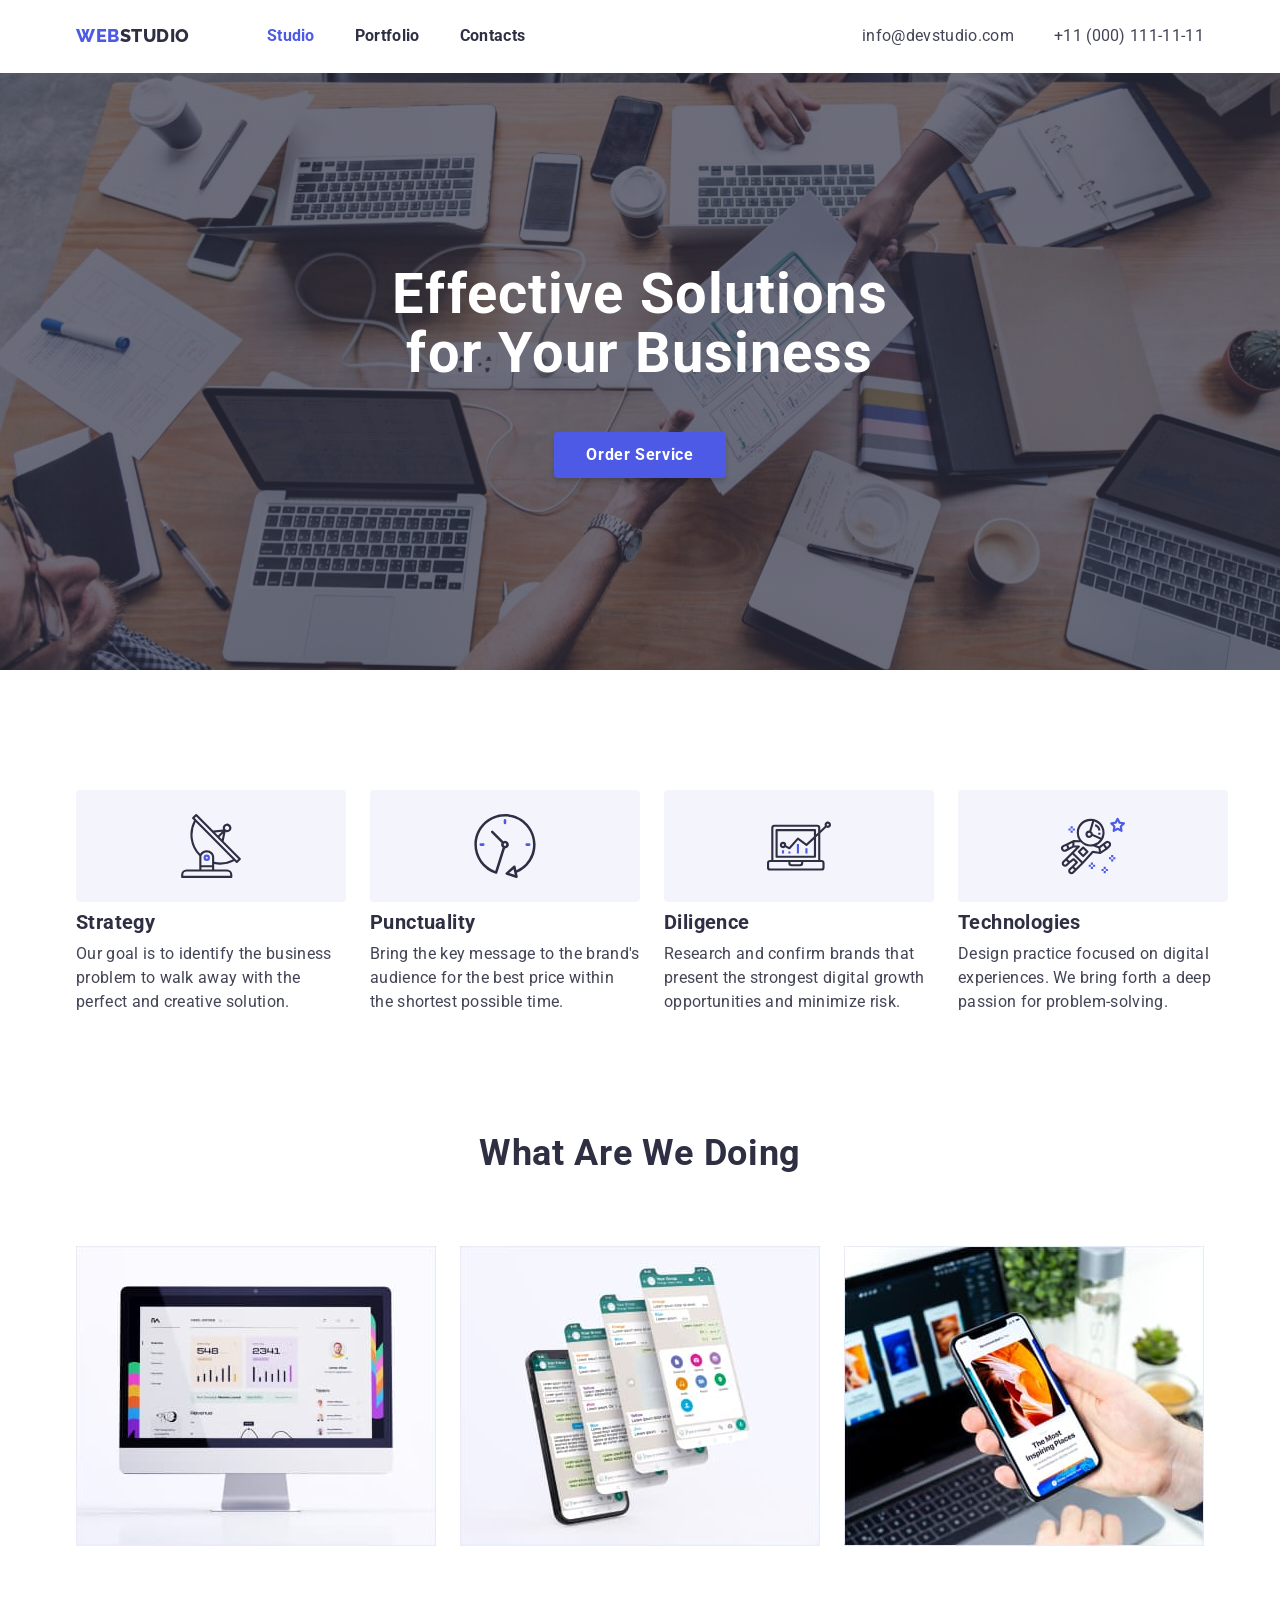
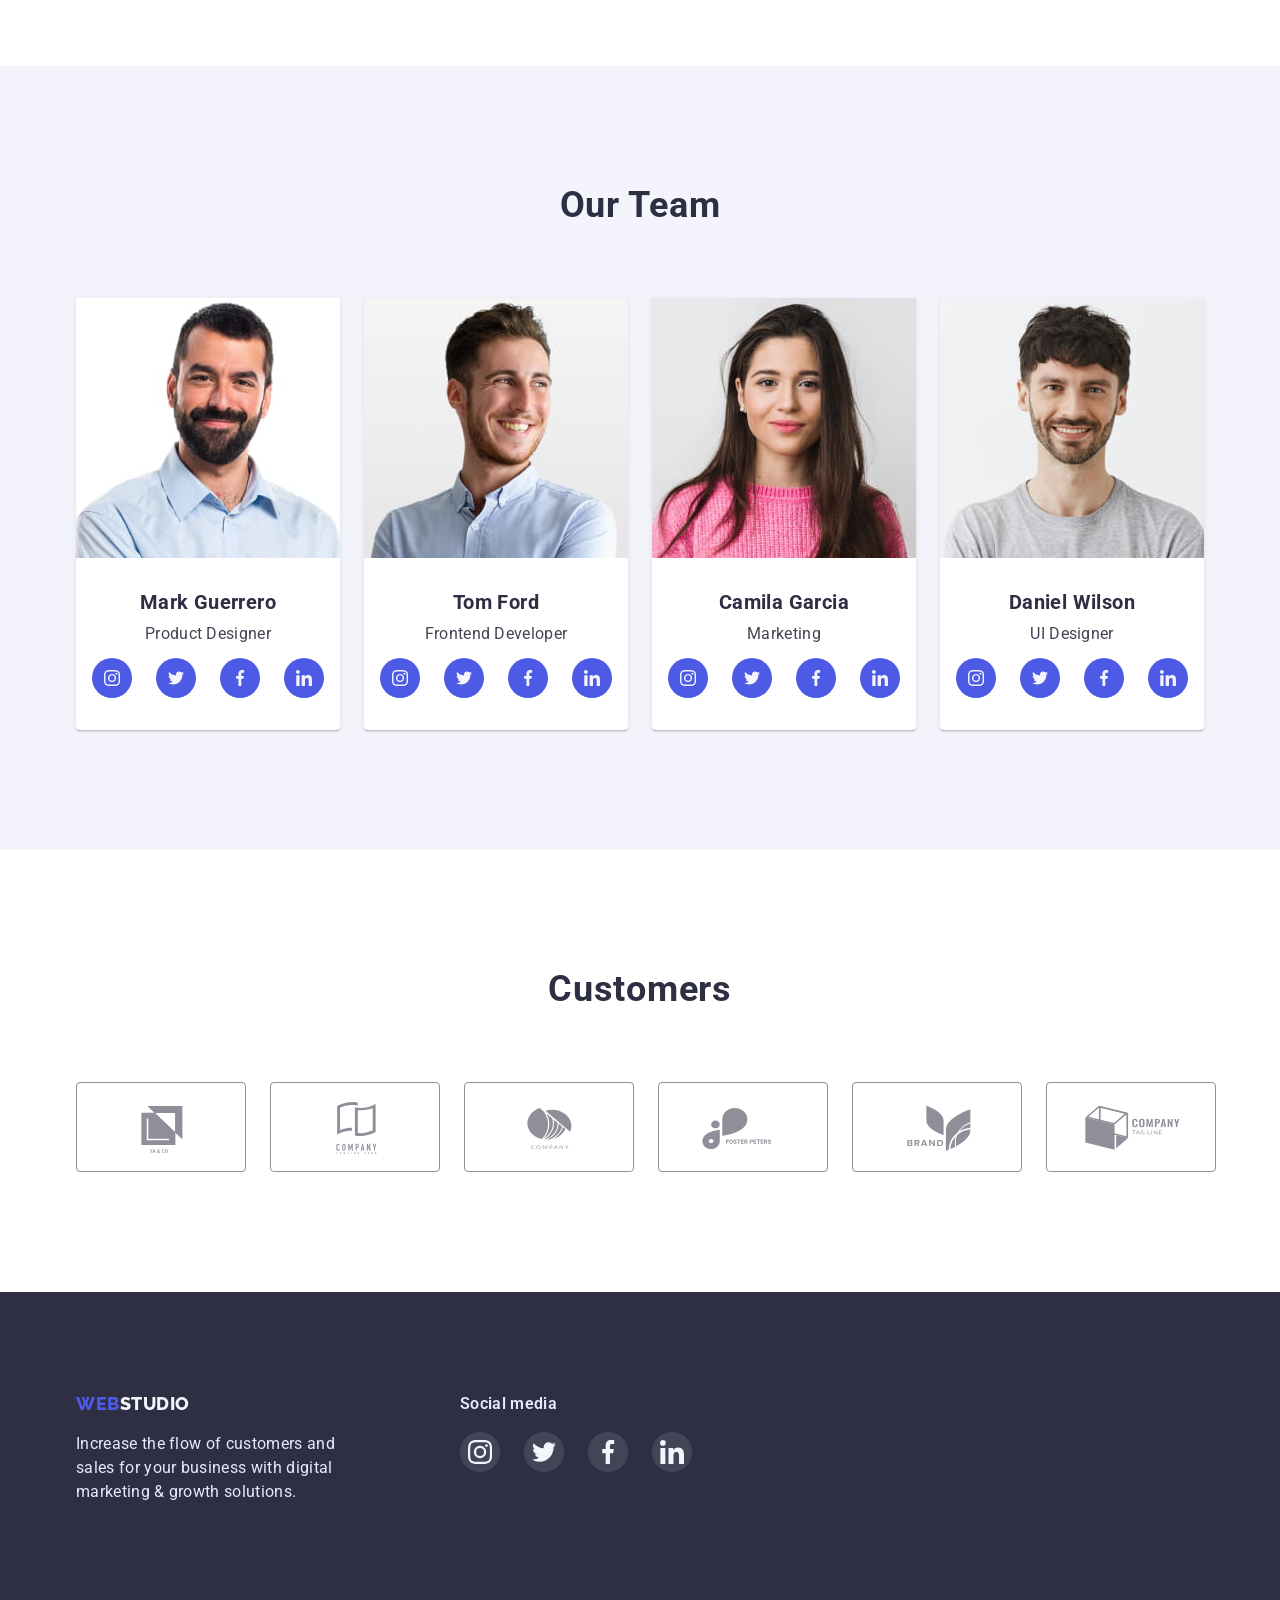
==== commit 66ad73ad: "hw4 final" ====
--- a/index.html
+++ b/index.html
@@ -26,30 +26,30 @@
 			<!--Navigation menu-->
 			<div class="container header-nav">
 				<nav class="navigation">
-					<a href="./index.html" class="logo-link link">
+					<a href="./index.html" class="logo-link">
 						Web
 						<span class="logo-name">Studio</span>
 					</a>
 
-					<ul class="nav-list list">
+					<ul class="nav-list">
 						<li class="nav-item">
-							<a href="./index.html" class="nav-link link current">Studio</a>
+							<a href="./index.html" class="nav-link current">Studio</a>
 						</li>
 						<li class="nav-item">
-							<a href="./portfolio.html" class="nav-link link">Portfolio</a>
+							<a href="./portfolio.html" class="nav-link">Portfolio</a>
 						</li>
 						<li class="nav-item">
-							<a href="" class="nav-link link">Contacts</a>
+							<a href="" class="nav-link">Contacts</a>
 						</li>
 					</ul>
 				</nav>
 
 				<!--Contacts-->
-				<ul class="contacts-list list">
+				<ul class="contacts-list">
 					<li class="contacts-item">
-						<a class="contacts-link link" href="mailto:info@devstudio.com">info@devstudio.com</a>
-					</li>
-					<li class="contacts-item"><a class="contacts-link link" href="tel:+110001111111">+11 (000) 111-11-11</a></li>
+						<a class="contacts-link" href="mailto:info@devstudio.com">info@devstudio.com</a>
+					</li>
+					<li class="contacts-item"><a class="contacts-link" href="tel:+110001111111">+11 (000) 111-11-11</a></li>
 				</ul>
 			</div>
 		</header>
@@ -68,26 +68,46 @@
 				<div class="container">
 					<h2 class="visually-hidden">Features</h2>
 
-					<ul class="feature-list list">
-						<li class="feature-item icon-antenna">
+					<ul class="feature-list">
+						<li class="feature-item">
+							<div class="feature-icon">
+								<svg class="">
+									<use xlink:href="./images/icons.svg#antenna"></use>
+								</svg>
+							</div>
 							<h3 class="section-title">Strategy</h3>
 							<p class="section-text">
 								Our goal is to identify the business problem to walk away with the perfect and creative solution.
 							</p>
 						</li>
-						<li class="feature-item icon-clock">
+						<li class="feature-item">
+							<div class="feature-icon">
+								<svg class="">
+									<use xlink:href="./images/icons.svg#clock"></use>
+								</svg>
+							</div>
 							<h3 class="section-title">Punctuality</h3>
 							<p class="section-text">
 								Bring the key message to the brand's audience for the best price within the shortest possible time.
 							</p>
 						</li>
-						<li class="feature-item icon-diagram">
+						<li class="feature-item">
+							<div class="feature-icon">
+								<svg class="">
+									<use xlink:href="./images/icons.svg#diagram"></use>
+								</svg>
+							</div>
 							<h3 class="section-title">Diligence</h3>
 							<p class="section-text">
 								Research and confirm brands that present the strongest digital growth opportunities and minimize risk.
 							</p>
 						</li>
-						<li class="feature-item icon-austronaut">
+						<li class="feature-item">
+							<div class="feature-icon">
+								<svg class="">
+									<use xlink:href="./images/icons.svg#astronaut"></use>
+								</svg>
+							</div>
 							<h3 class="section-title">Technologies</h3>
 							<p class="section-text">
 								Design practice focused on digital experiences. We bring forth a deep passion for problem-solving.
@@ -101,7 +121,7 @@
 			<section class="work section no-padding-top">
 				<div class="container">
 					<h2 class="section-header">What are we doing</h2>
-					<ul class="work-list list">
+					<ul class="work-list">
 						<li class="work-item">
 							<img src="./images/img.jpg" alt="desktop" width="360" />
 						</li>
@@ -119,44 +139,60 @@
 			<section class="team section">
 				<div class="container">
 					<h2 class="section-header">Our team</h2>
-					<ul class="team-list list">
+					<ul class="team-list">
 						<li class="team-item">
 							<img class="card-img" src="./images/mark.jpg" alt="photo mark" width="264" />
 							<div class="under-card">
 								<h3 class="section-title team-name">Mark Guerrero</h3>
 								<p class="team-position section-text">Product Designer</p>
-								<ul class="social-list list">
+								<ul class="social-list">
 									<li class="social-item">
 										<a
 											href="https://instagram.com"
 											target="_blank"
 											rel="norefferer noopener nofollow"
-											class="social-link inst link"
-										></a>
+											class="social-link"
+										>
+											<svg width="16" height="16" class="">
+												<use xlink:href="./images/icons.svg#inst"></use>
+											</svg>
+										</a>
 									</li>
 									<li class="social-item">
 										<a
 											href="https://twitter.com"
 											target="_blank"
 											rel="norefferer noopener nofollow"
-											class="social-link twt link"
-										></a>
+											class="social-link"
+										>
+											<svg width="16" height="16" class="">
+												<use xlink:href="./images/icons.svg#twt"></use>
+											</svg>
+										</a>
 									</li>
 									<li class="social-item">
 										<a
 											href="https://fb.com"
 											target="_blank"
 											rel="norefferer noopener nofollow"
-											class="social-link fb link"
-										></a>
+											class="social-link"
+										>
+											<svg width="16" height="16" class="">
+												<use xlink:href="./images/icons.svg#fb"></use>
+											</svg>
+										</a>
 									</li>
 									<li class="social-item">
 										<a
 											href="https://linkedin.com"
 											target="_blank"
 											rel="norefferer noopener nofollow"
-											class="social-link in link"
-										></a>
+											class="social-link"
+										>
+											<svg width="16" height="16" class="">
+												<use xlink:href="./images/icons.svg#in"></use>
+											</svg>
+										</a>
 									</li>
 								</ul>
 							</div>
@@ -166,38 +202,54 @@
 							<div class="under-card">
 								<h3 class="section-title team-name">Tom Ford</h3>
 								<p class="team-position section-text">Frontend Developer</p>
-								<ul class="social-list list">
+								<ul class="social-list">
 									<li class="social-item">
 										<a
 											href="https://instagram.com"
 											target="_blank"
 											rel="norefferer noopener nofollow"
-											class="social-link inst"
-										></a>
+											class="social-link"
+										>
+											<svg width="16" height="16" class="">
+												<use xlink:href="./images/icons.svg#inst"></use>
+											</svg>
+										</a>
 									</li>
 									<li class="social-item">
 										<a
 											href="https://twitter.com"
 											target="_blank"
 											rel="norefferer noopener nofollow"
-											class="social-link twt"
-										></a>
+											class="social-link"
+										>
+											<svg width="16" height="16" class="">
+												<use xlink:href="./images/icons.svg#twt"></use>
+											</svg>
+										</a>
 									</li>
 									<li class="social-item">
 										<a
 											href="https://fb.com"
 											target="_blank"
 											rel="norefferer noopener nofollow"
-											class="social-link fb"
-										></a>
+											class="social-link"
+										>
+											<svg width="16" height="16" class="">
+												<use xlink:href="./images/icons.svg#fb"></use>
+											</svg>
+										</a>
 									</li>
 									<li class="social-item">
 										<a
 											href="https://linkedin.com"
 											target="_blank"
 											rel="norefferer noopener nofollow"
-											class="social-link in"
-										></a>
+											class="social-link"
+										>
+											<svg width="16" height="16" class="">
+												<use xlink:href="./images/icons.svg#in"></use>
+											</svg>
+										</a>
 									</li>
 								</ul>
 							</div>
@@ -207,38 +259,54 @@
 							<div class="under-card">
 								<h3 class="section-title team-name">Camila Garcia</h3>
 								<p class="team-position section-text">Marketing</p>
-								<ul class="social-list list">
+								<ul class="social-list">
 									<li class="social-item">
 										<a
 											href="https://instagram.com"
 											target="_blank"
 											rel="norefferer noopener nofollow"
-											class="social-link inst"
-										></a>
+											class="social-link"
+										>
+											<svg width="16" height="16" class="">
+												<use xlink:href="./images/icons.svg#inst"></use>
+											</svg>
+										</a>
 									</li>
 									<li class="social-item">
 										<a
 											href="https://twitter.com"
 											target="_blank"
 											rel="norefferer noopener nofollow"
-											class="social-link twt"
-										></a>
+											class="social-link"
+										>
+											<svg width="16" height="16" class="">
+												<use xlink:href="./images/icons.svg#twt"></use>
+											</svg>
+										</a>
 									</li>
 									<li class="social-item">
 										<a
 											href="https://fb.com"
 											target="_blank"
 											rel="norefferer noopener nofollow"
-											class="social-link fb"
-										></a>
+											class="social-link"
+										>
+											<svg width="16" height="16" class="">
+												<use xlink:href="./images/icons.svg#fb"></use>
+											</svg>
+										</a>
 									</li>
 									<li class="social-item">
 										<a
 											href="https://linkedin.com"
 											target="_blank"
 											rel="norefferer noopener nofollow"
-											class="social-link in"
-										></a>
+											class="social-link"
+										>
+											<svg width="16" height="16" class="">
+												<use xlink:href="./images/icons.svg#in"></use>
+											</svg>
+										</a>
 									</li>
 								</ul>
 							</div>
@@ -248,38 +316,54 @@
 							<div class="under-card">
 								<h3 class="section-title team-name">Daniel Wilson</h3>
 								<p class="team-position section-text">UI Designer</p>
-								<ul class="social-list list">
+								<ul class="social-list">
 									<li class="social-item">
 										<a
 											href="https://instagram.com"
 											target="_blank"
 											rel="norefferer noopener nofollow"
-											class="social-link inst"
-										></a>
+											class="social-link"
+										>
+											<svg width="16" height="16" class="">
+												<use xlink:href="./images/icons.svg#inst"></use>
+											</svg>
+										</a>
 									</li>
 									<li class="social-item">
 										<a
 											href="https://twitter.com"
 											target="_blank"
 											rel="norefferer noopener nofollow"
-											class="social-link twt"
-										></a>
+											class="social-link"
+										>
+											<svg width="16" height="16" class="">
+												<use xlink:href="./images/icons.svg#twt"></use>
+											</svg>
+										</a>
 									</li>
 									<li class="social-item">
 										<a
 											href="https://fb.com"
 											target="_blank"
 											rel="norefferer noopener nofollow"
-											class="social-link fb"
-										></a>
+											class="social-link"
+										>
+											<svg width="16" height="16" class="">
+												<use xlink:href="./images/icons.svg#fb"></use>
+											</svg>
+										</a>
 									</li>
 									<li class="social-item">
 										<a
 											href="https://linkedin.com"
 											target="_blank"
 											rel="norefferer noopener nofollow"
-											class="social-link in"
-										></a>
+											class="social-link"
+										>
+											<svg width="16" height="16" class="">
+												<use xlink:href="./images/icons.svg#in"></use>
+											</svg>
+										</a>
 									</li>
 								</ul>
 							</div>
@@ -293,44 +377,44 @@
 		<section class="custumers section">
 			<div class="container">
 				<h2 class="section-header">Customers</h2>
-				<ul class="custumers-list list">
-					<li class="custumers-item">
-						<a class="custumers-link link" target="_blank" rel="norefferer noopener nofollow" href="">
+				<ul class="custumers-list">
+					<li class="custumers-item">
+						<a class="custumers-link" target="_blank" rel="norefferer noopener nofollow" href="">
 							<svg width="104" height="56">
 								<use xlink:href="./images/icons.svg#client1"></use>
 							</svg>
 						</a>
 					</li>
 					<li class="custumers-item">
-						<a class="custumers-link link" target="_blank" rel="norefferer noopener nofollow" href="">
+						<a class="custumers-link" target="_blank" rel="norefferer noopener nofollow" href="">
 							<svg class="custumer-svg" width="104" height="56">
 								<use xlink:href="./images/icons.svg#client2"></use>
 							</svg>
 						</a>
 					</li>
 					<li class="custumers-item">
-						<a class="custumers-link link" target="_blank" rel="norefferer noopener nofollow" href="">
+						<a class="custumers-link" target="_blank" rel="norefferer noopener nofollow" href="">
 							<svg width="104" height="56">
 								<use xlink:href="./images/icons.svg#client3"></use>
 							</svg>
 						</a>
 					</li>
 					<li class="custumers-item">
-						<a class="custumers-link link" target="_blank" rel="norefferer noopener nofollow" href="">
+						<a class="custumers-link" target="_blank" rel="norefferer noopener nofollow" href="">
 							<svg width="104" height="56">
 								<use xlink:href="./images/icons.svg#client4"></use>
 							</svg>
 						</a>
 					</li>
 					<li class="custumers-item">
-						<a class="custumers-link link" target="_blank" rel="norefferer noopener nofollow" href="">
+						<a class="custumers-link" target="_blank" rel="norefferer noopener nofollow" href="">
 							<svg width="104" height="56">
 								<use xlink:href="./images/icons.svg#client5"></use>
 							</svg>
 						</a>
 					</li>
 					<li class="custumers-item">
-						<a class="custumers-link link" target="_blank" rel="norefferer noopener nofollow" href="">
+						<a class="custumers-link" target="_blank" rel="norefferer noopener nofollow" href="">
 							<svg width="104" height="56">
 								<use xlink:href="./images/icons.svg#client6"></use>
 							</svg>
@@ -354,15 +438,15 @@
 				</div>
 				<div class="footer-right">
 					<p class="footer-text-right">Social media</p>
-					<ul class="social-list list">
+					<ul class="social-list">
 						<li class="social-item">
 							<a
 								href="https://instagram.com"
 								target="_blank"
 								rel="norefferer noopener nofollow"
-								class="social-link inst link"
+								class="social-link footer-social"
 							>
-								<svg class="social-icon" height="16" width="16">
+								<svg class="social-icon" height="24" width="24">
 									<use xlink:href="./images/icons.svg#inst"></use>
 								</svg>
 							</a>
@@ -372,24 +456,36 @@
 								href="https://twitter.com"
 								target="_blank"
 								rel="norefferer noopener nofollow"
-								class="social-link twt link"
-							></a>
+								class="social-link footer-social"
+							>
+								<svg class="social-icon" height="24" width="24">
+									<use xlink:href="./images/icons.svg#twt"></use>
+								</svg>
+							</a>
 						</li>
 						<li class="social-item">
 							<a
 								href="https://fb.com"
 								target="_blank"
 								rel="norefferer noopener nofollow"
-								class="social-link fb link"
-							></a>
+								class="social-link footer-social"
+							>
+								<svg class="social-icon" height="24" width="24">
+									<use xlink:href="./images/icons.svg#fb"></use>
+								</svg>
+							</a>
 						</li>
 						<li class="social-item">
 							<a
 								href="https://linkedin.com"
 								target="_blank"
 								rel="norefferer noopener nofollow"
-								class="social-link in link"
-							></a>
+								class="social-link footer-social"
+							>
+								<svg class="social-icon" height="24" width="24">
+									<use xlink:href="./images/icons.svg#in"></use>
+								</svg>
+							</a>
 						</li>
 					</ul>
 				</div>
--- a/css/style.css
+++ b/css/style.css
@@ -7,6 +7,7 @@
 	--bg-color: #ffffff;
 	--secondary-color: #f4f4fd;
 	--btn-hover-color: #404bbf;
+	--sechover-color: #31d0aa;
 }
 body {
 	font-family: "Roboto", sans-serif;
@@ -40,6 +41,7 @@
 	list-style: none;
 	padding-left: none;
 	margin: 0;
+	padding: 0;
 }
 a {
 	text-decoration: none;
@@ -70,7 +72,7 @@
 	/* outline: 2px dashed palegreen; */
 }
 
-.link {
+/* .link {
 	text-decoration: none;
 	color: inherit;
 }
@@ -78,7 +80,7 @@
 	list-style: none;
 	margin: 0;
 	padding: 0;
-}
+} */
 
 .visually-hidden {
 	position: absolute;
@@ -276,36 +278,18 @@
 	padding-bottom: 0;
 }
 
-.feature-item::before {
-	content: "";
-	display: block;
+.feature-icon {
+	display: flex;
 
 	height: 112px;
 	padding: 24px 100px;
 	margin-bottom: 8px;
 
 	border-radius: 4px;
-
-	background-size: contain;
-	background-repeat: no-repeat;
-	background-position: center;
 	background-color: var(--secondary-color);
 	background-size: 64px;
 }
 
-.feature-item.icon-antenna::before {
-	background-image: url(../images/antenna.svg);
-}
-
-.feature-item.icon-clock::before {
-	background-image: url(../images/clock.svg);
-}
-.feature-item.icon-diagram::before {
-	background-image: url(../images/diagram.svg);
-}
-.feature-item.icon-austronaut::before {
-	background-image: url(../images/astronaut.svg);
-}
 /* WORK */
 
 .work {
@@ -362,29 +346,17 @@
 }
 .social-link {
 	display: flex;
-	padding: 20px;
+	height: 40px;
+	width: 40px;
+	padding: 12px;
 	border-radius: 50%;
 
 	background-color: var(--accent-color);
-	background-size: 16px;
-	background-position: center;
-	background-repeat: no-repeat;
-}
-.social-icon {
-	fill: var(--bg-color);
-}
-
-/* .social-link.inst {
-	background-image: url(../images/inst.svg);
-} */
-.social-link.twt {
-	background-image: url(../images/twitter.svg);
-}
-.social-link.fb {
-	background-image: url(../images/fb.svg);
-}
-.social-link.in {
-	background-image: url(../images/in.svg);
+}
+
+.social-link:hover,
+.social-link:focus {
+	background-color: var(--btn-hover-color);
 }
 
 /* CUSTUMERS */
@@ -401,9 +373,6 @@
 	fill: #8e8f99;
 }
 
-.custumer-svg {
-}
-
 .custumers-link:hover {
 	fill: var(--accent-color);
 	border-color: var(--accent-color);
@@ -438,6 +407,15 @@
 .container.footer-flex {
 	display: flex;
 	gap: 120px;
+}
+
+.social-link.footer-social {
+	padding: 8px;
+	background-color: rgba(255, 255, 255, 0.1);
+}
+.social-link.footer-social:hover,
+.social-link.footer-social:focus {
+	background-color: var(--sechover-color);
 }
 
 /* PORTFOLIO PAGE */
@@ -455,7 +433,7 @@
 	cursor: pointer;
 
 	padding: 12px 24px;
-	border: 1px solid #e7e9fc;
+	border: 1px solid var(--secondary-txt-color);
 	border-radius: 4px;
 }
 
@@ -463,6 +441,8 @@
 .filter-btn:focus {
 	color: #ffffff;
 	background: var(--accent-color);
+	box-shadow: 0px 3px 1px rgba(0, 0, 0, 0.1), 0px 2px 1px rgba(0, 0, 0, 0.08), 0px 2px 2px rgba(0, 0, 0, 0.12);
+	border: 1px solid var(--accent-color);
 }
 
 .filter-btn:active {
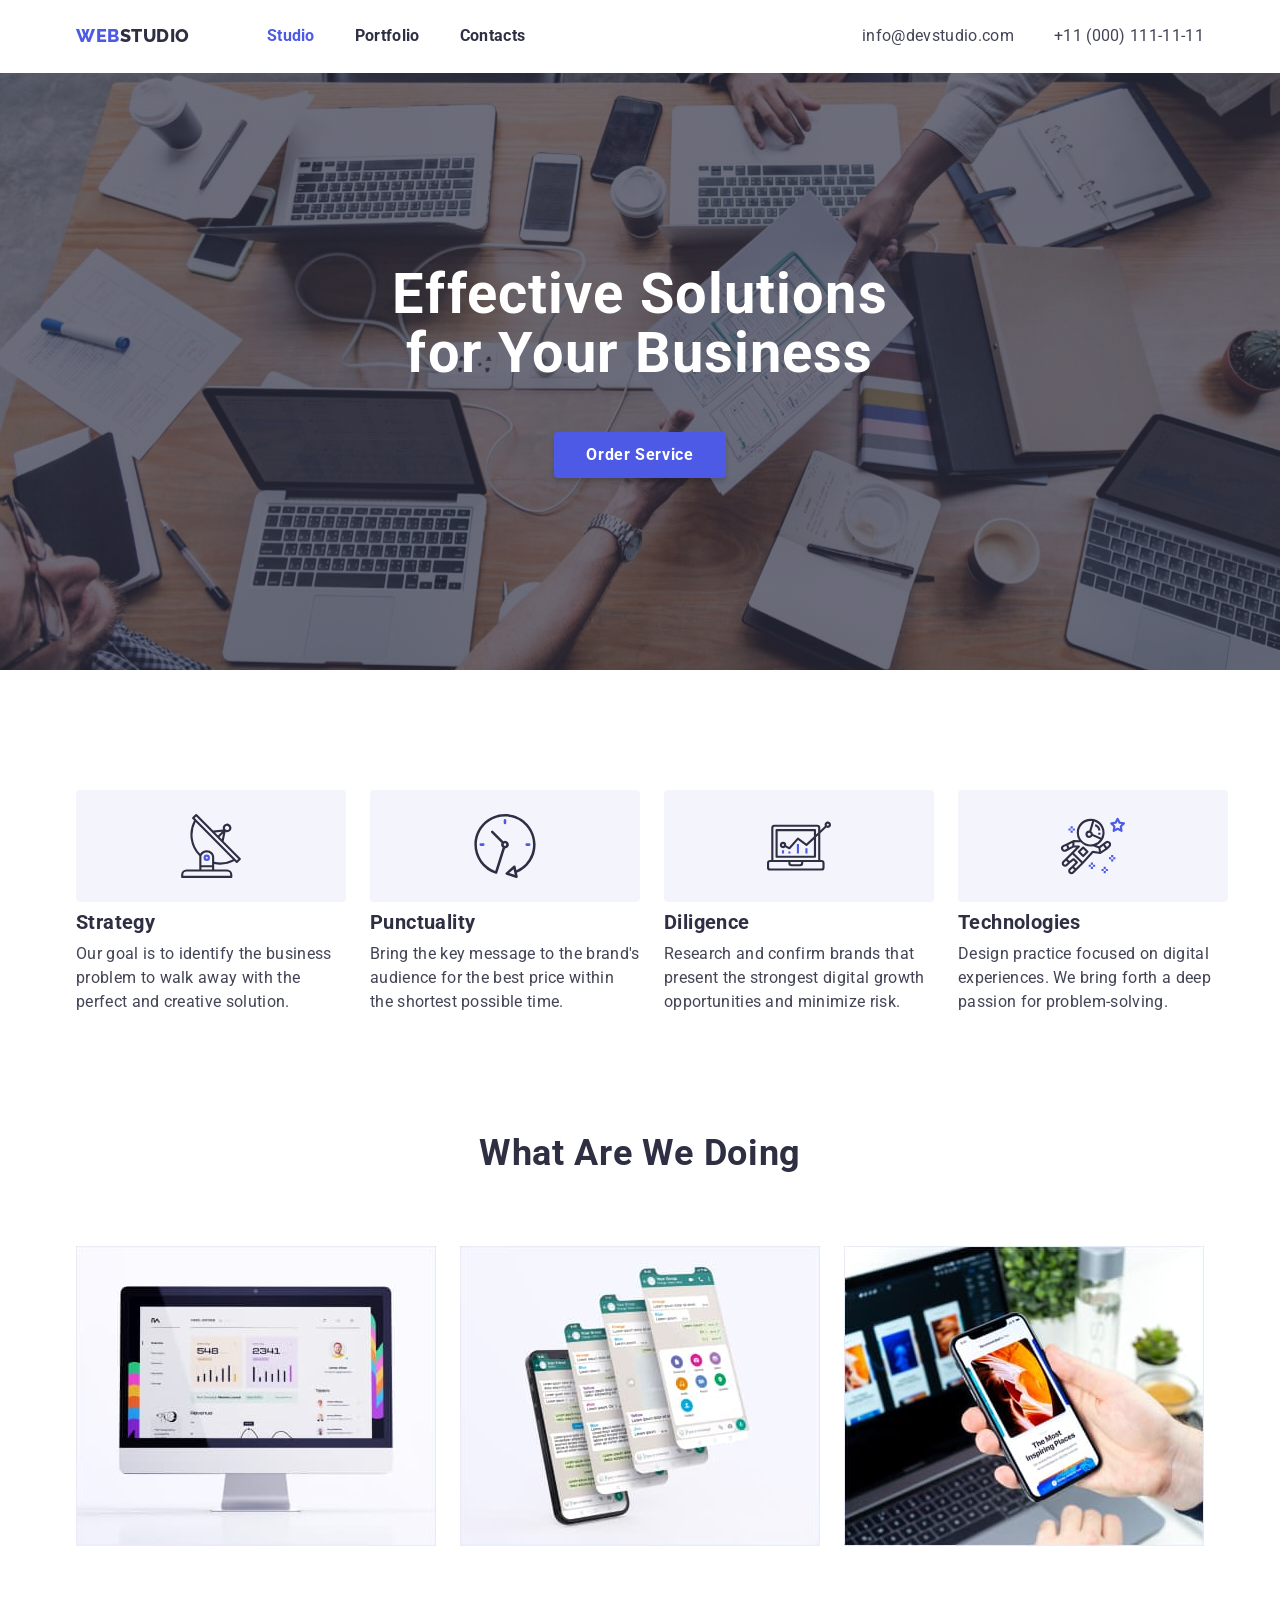
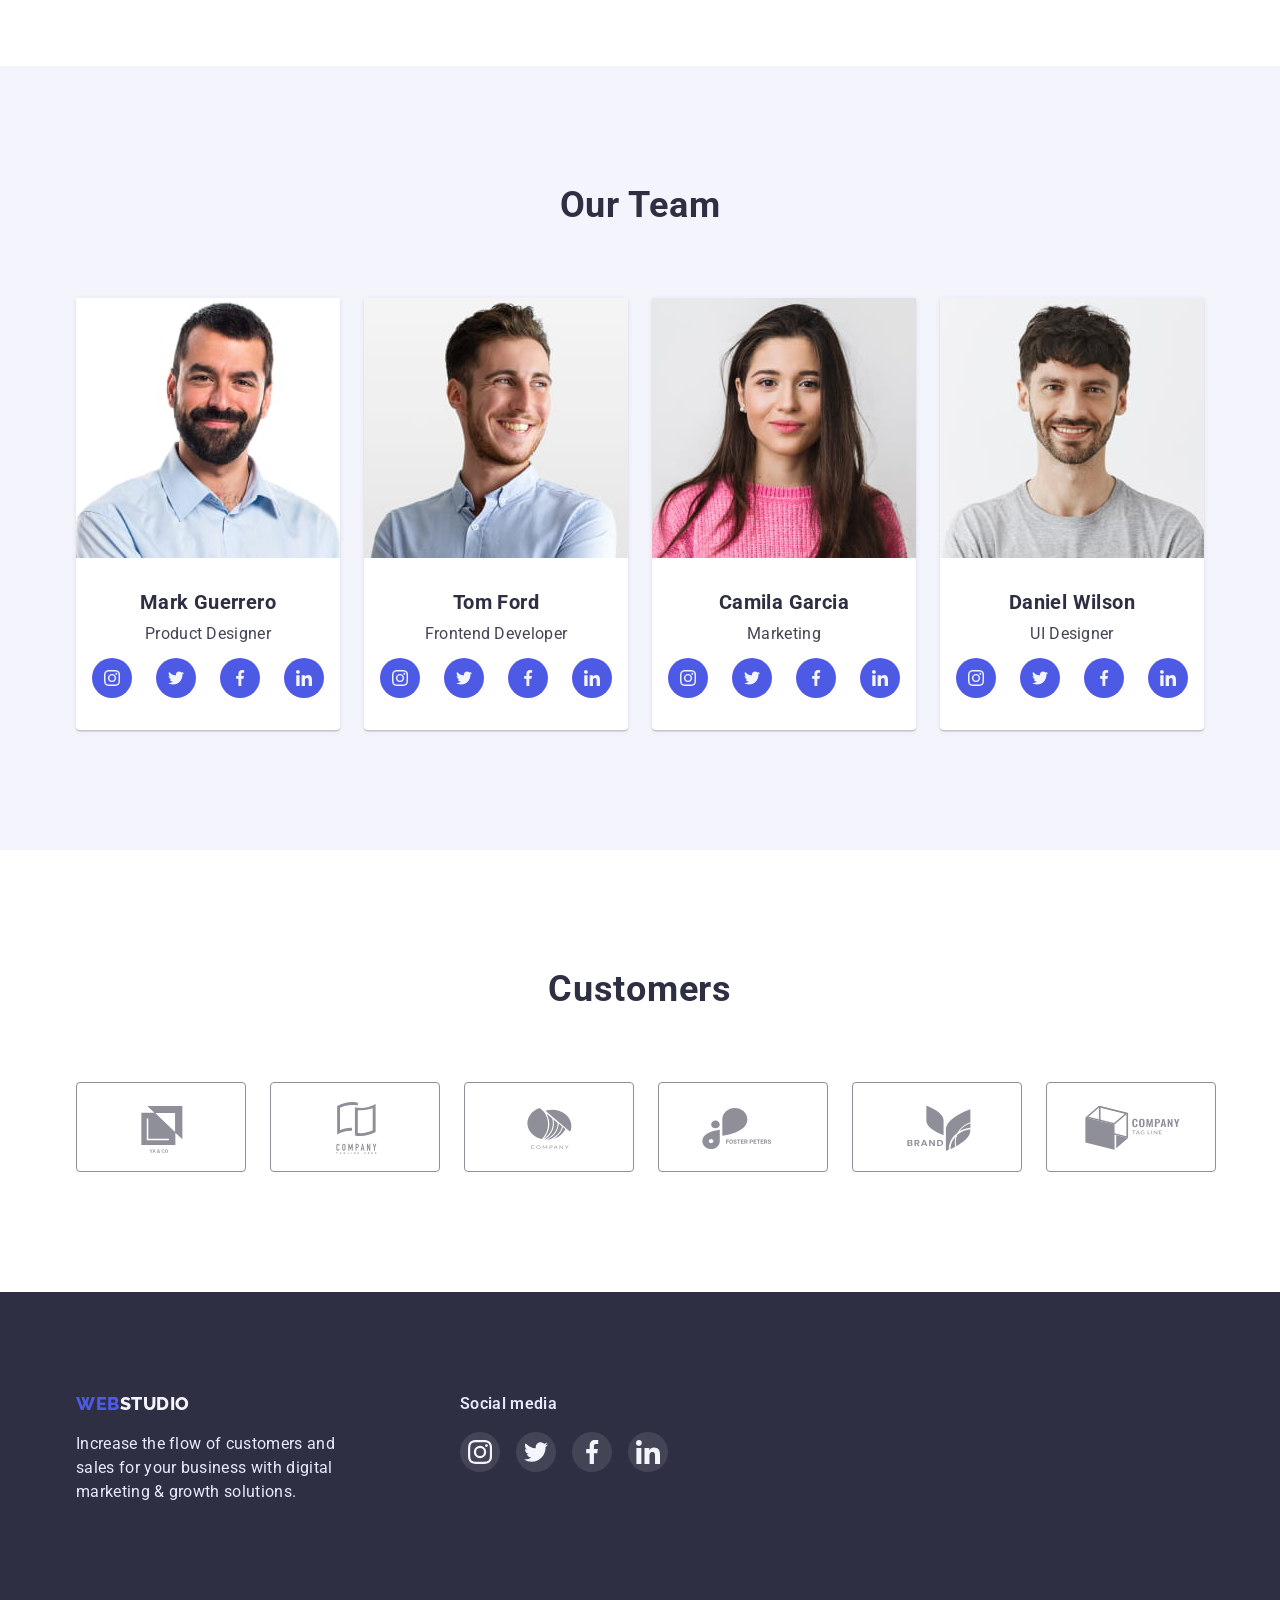
==== commit aedd6f2e: "hw4ff" ====
--- a/index.html
+++ b/index.html
@@ -171,12 +171,7 @@
 										</a>
 									</li>
 									<li class="social-item">
-										<a
-											href="https://fb.com"
-											target="_blank"
-											rel="norefferer noopener nofollow"
-											class="social-link"
-										>
+										<a href="https://fb.com" target="_blank" rel="norefferer noopener nofollow" class="social-link">
 											<svg width="16" height="16" class="">
 												<use xlink:href="./images/icons.svg#fb"></use>
 											</svg>
@@ -228,12 +223,7 @@
 										</a>
 									</li>
 									<li class="social-item">
-										<a
-											href="https://fb.com"
-											target="_blank"
-											rel="norefferer noopener nofollow"
-											class="social-link"
-										>
+										<a href="https://fb.com" target="_blank" rel="norefferer noopener nofollow" class="social-link">
 											<svg width="16" height="16" class="">
 												<use xlink:href="./images/icons.svg#fb"></use>
 											</svg>
@@ -285,12 +275,7 @@
 										</a>
 									</li>
 									<li class="social-item">
-										<a
-											href="https://fb.com"
-											target="_blank"
-											rel="norefferer noopener nofollow"
-											class="social-link"
-										>
+										<a href="https://fb.com" target="_blank" rel="norefferer noopener nofollow" class="social-link">
 											<svg width="16" height="16" class="">
 												<use xlink:href="./images/icons.svg#fb"></use>
 											</svg>
@@ -342,12 +327,7 @@
 										</a>
 									</li>
 									<li class="social-item">
-										<a
-											href="https://fb.com"
-											target="_blank"
-											rel="norefferer noopener nofollow"
-											class="social-link"
-										>
+										<a href="https://fb.com" target="_blank" rel="norefferer noopener nofollow" class="social-link">
 											<svg width="16" height="16" class="">
 												<use xlink:href="./images/icons.svg#fb"></use>
 											</svg>
@@ -373,48 +353,48 @@
 			</section>
 		</main>
 
-		<!--Section 4 CUSTUMERS-->
-		<section class="custumers section">
+		<!--Section 4 CUSTOMERS-->
+		<section class="customers section">
 			<div class="container">
 				<h2 class="section-header">Customers</h2>
-				<ul class="custumers-list">
-					<li class="custumers-item">
-						<a class="custumers-link" target="_blank" rel="norefferer noopener nofollow" href="">
+				<ul class="customers-list">
+					<li class="customers-item">
+						<a class="customers-link" target="_blank" rel="norefferer noopener nofollow" href="">
 							<svg width="104" height="56">
 								<use xlink:href="./images/icons.svg#client1"></use>
 							</svg>
 						</a>
 					</li>
-					<li class="custumers-item">
-						<a class="custumers-link" target="_blank" rel="norefferer noopener nofollow" href="">
-							<svg class="custumer-svg" width="104" height="56">
+					<li class="customers-item">
+						<a class="customers-link" target="_blank" rel="norefferer noopener nofollow" href="">
+							<svg class="customer-svg" width="104" height="56">
 								<use xlink:href="./images/icons.svg#client2"></use>
 							</svg>
 						</a>
 					</li>
-					<li class="custumers-item">
-						<a class="custumers-link" target="_blank" rel="norefferer noopener nofollow" href="">
+					<li class="customers-item">
+						<a class="customers-link" target="_blank" rel="norefferer noopener nofollow" href="">
 							<svg width="104" height="56">
 								<use xlink:href="./images/icons.svg#client3"></use>
 							</svg>
 						</a>
 					</li>
-					<li class="custumers-item">
-						<a class="custumers-link" target="_blank" rel="norefferer noopener nofollow" href="">
+					<li class="customers-item">
+						<a class="customers-link" target="_blank" rel="norefferer noopener nofollow" href="">
 							<svg width="104" height="56">
 								<use xlink:href="./images/icons.svg#client4"></use>
 							</svg>
 						</a>
 					</li>
-					<li class="custumers-item">
-						<a class="custumers-link" target="_blank" rel="norefferer noopener nofollow" href="">
+					<li class="customers-item">
+						<a class="customers-link" target="_blank" rel="norefferer noopener nofollow" href="">
 							<svg width="104" height="56">
 								<use xlink:href="./images/icons.svg#client5"></use>
 							</svg>
 						</a>
 					</li>
-					<li class="custumers-item">
-						<a class="custumers-link" target="_blank" rel="norefferer noopener nofollow" href="">
+					<li class="customers-item">
+						<a class="customers-link" target="_blank" rel="norefferer noopener nofollow" href="">
 							<svg width="104" height="56">
 								<use xlink:href="./images/icons.svg#client6"></use>
 							</svg>
--- a/css/style.css
+++ b/css/style.css
@@ -359,13 +359,13 @@
 	background-color: var(--btn-hover-color);
 }
 
-/* CUSTUMERS */
-.custumers-list {
+/* CUSTOMERS */
+.customers-list {
 	display: flex;
 	gap: 24px;
 }
 
-.custumers-link {
+.customers-link {
 	display: inline-flex;
 	padding: 16px 32px;
 	border: 1px solid #8e8f99;
@@ -373,7 +373,8 @@
 	fill: #8e8f99;
 }
 
-.custumers-link:hover {
+.customers-link:hover,
+.customers-link:focus {
 	fill: var(--accent-color);
 	border-color: var(--accent-color);
 }
@@ -409,10 +410,15 @@
 	gap: 120px;
 }
 
+.footer-right > .social-list {
+	gap: 16px;
+}
+
 .social-link.footer-social {
 	padding: 8px;
 	background-color: rgba(255, 255, 255, 0.1);
 }
+
 .social-link.footer-social:hover,
 .social-link.footer-social:focus {
 	background-color: var(--sechover-color);
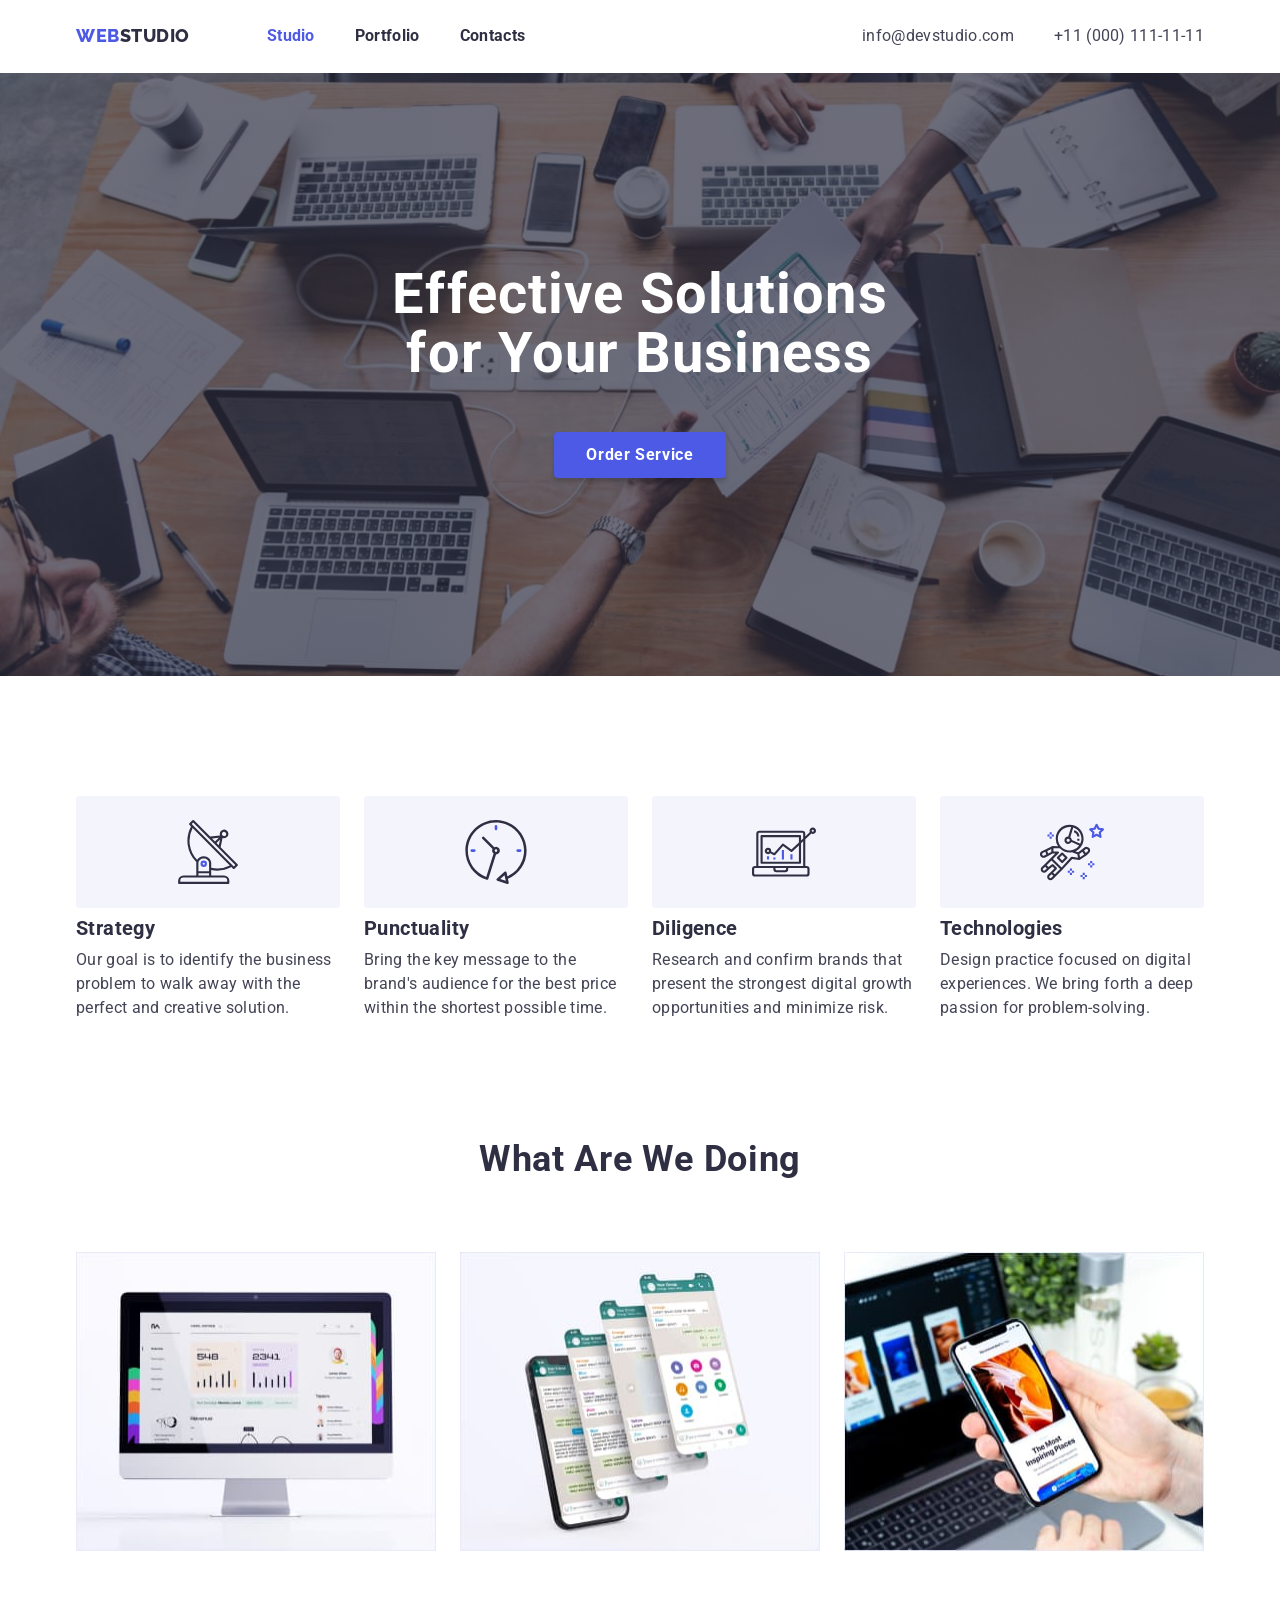
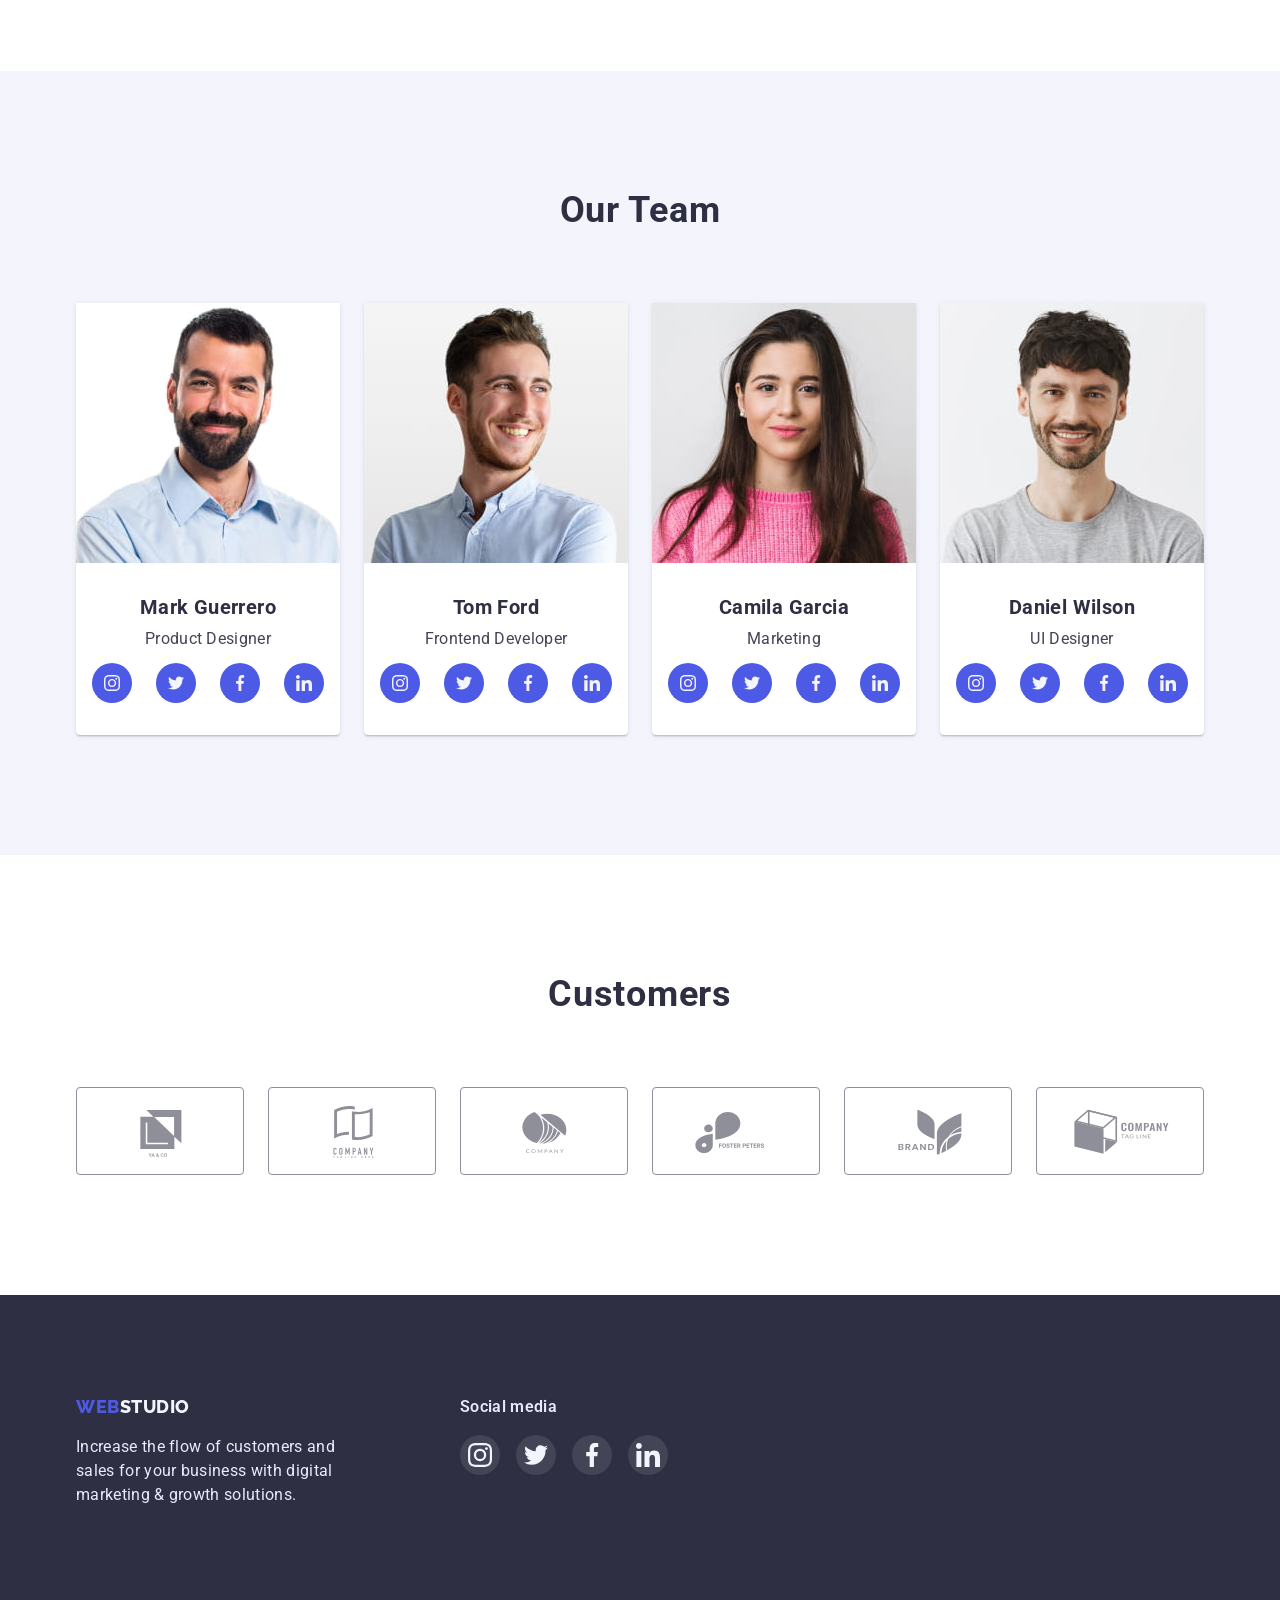
==== commit 9f9fce8e: "hw4 try2" ====
--- a/index.html
+++ b/index.html
@@ -71,7 +71,7 @@
 					<ul class="feature-list">
 						<li class="feature-item">
 							<div class="feature-icon">
-								<svg class="">
+								<svg width="64" height="64" class="">
 									<use xlink:href="./images/icons.svg#antenna"></use>
 								</svg>
 							</div>
@@ -82,7 +82,7 @@
 						</li>
 						<li class="feature-item">
 							<div class="feature-icon">
-								<svg class="">
+								<svg width="64" height="64" class="">
 									<use xlink:href="./images/icons.svg#clock"></use>
 								</svg>
 							</div>
@@ -93,7 +93,7 @@
 						</li>
 						<li class="feature-item">
 							<div class="feature-icon">
-								<svg class="">
+								<svg width="64" height="64" class="">
 									<use xlink:href="./images/icons.svg#diagram"></use>
 								</svg>
 							</div>
@@ -104,7 +104,7 @@
 						</li>
 						<li class="feature-item">
 							<div class="feature-icon">
-								<svg class="">
+								<svg width="64" height="64" class="">
 									<use xlink:href="./images/icons.svg#astronaut"></use>
 								</svg>
 							</div>
--- a/css/style.css
+++ b/css/style.css
@@ -189,11 +189,14 @@
 .hero {
 	text-align: center;
 	padding: 192px 0;
+	height: 603px;
 	max-width: 1440px;
 	background-color: var(--title-text-color);
 	margin-left: auto;
 	margin-right: auto;
 	background-image: linear-gradient(to right, #2e2f42b3, #2e2f42b3), url(../images/hero-bg.jpg);
+	background-size: cover;
+	background-repeat: no-repeat;
 }
 
 .hero-header {
@@ -280,14 +283,14 @@
 
 .feature-icon {
 	display: flex;
+	align-items: center;
+	justify-content: center;
 
 	height: 112px;
-	padding: 24px 100px;
 	margin-bottom: 8px;
 
 	border-radius: 4px;
 	background-color: var(--secondary-color);
-	background-size: 64px;
 }
 
 /* WORK */
@@ -331,11 +334,6 @@
 	padding-bottom: 32px;
 }
 
-.team-item > .under-card {
-	margin-left: 16px;
-	margin-right: 16px;
-}
-
 .section-text.team-position {
 	margin-bottom: 12px;
 }
@@ -343,14 +341,17 @@
 .social-list {
 	display: flex;
 	gap: 24px;
+	justify-content: center;
 }
 .social-link {
 	display: flex;
 	height: 40px;
 	width: 40px;
-	padding: 12px;
+
+	align-items: center;
+	justify-content: center;
+
 	border-radius: 50%;
-
 	background-color: var(--accent-color);
 }
 
@@ -366,10 +367,16 @@
 }
 
 .customers-link {
-	display: inline-flex;
-	padding: 16px 32px;
+	display: flex;
+	align-items: center;
+	justify-content: center;
+
+	width: 168px;
+	height: 88px;
+
 	border: 1px solid #8e8f99;
 	border-radius: 4px;
+
 	fill: #8e8f99;
 }
 
@@ -415,7 +422,6 @@
 }
 
 .social-link.footer-social {
-	padding: 8px;
 	background-color: rgba(255, 255, 255, 0.1);
 }
 
@@ -480,7 +486,8 @@
 	box-shadow: 0px 1px 6px rgba(46, 47, 66, 0.08);
 }
 
-.card-item:hover {
+.card-link:hover,
+.card-link:focus {
 	box-shadow: 0px 1px 6px rgb(46 47 66 / 8%), 0px 1px 1px rgb(46 47 66 / 16%), 0px 2px 1px rgb(46 47 66 / 8%);
 }
 
@@ -502,6 +509,7 @@
 }
 
 .card-link {
+	display: block;
 }
 
 .stylish-txt {
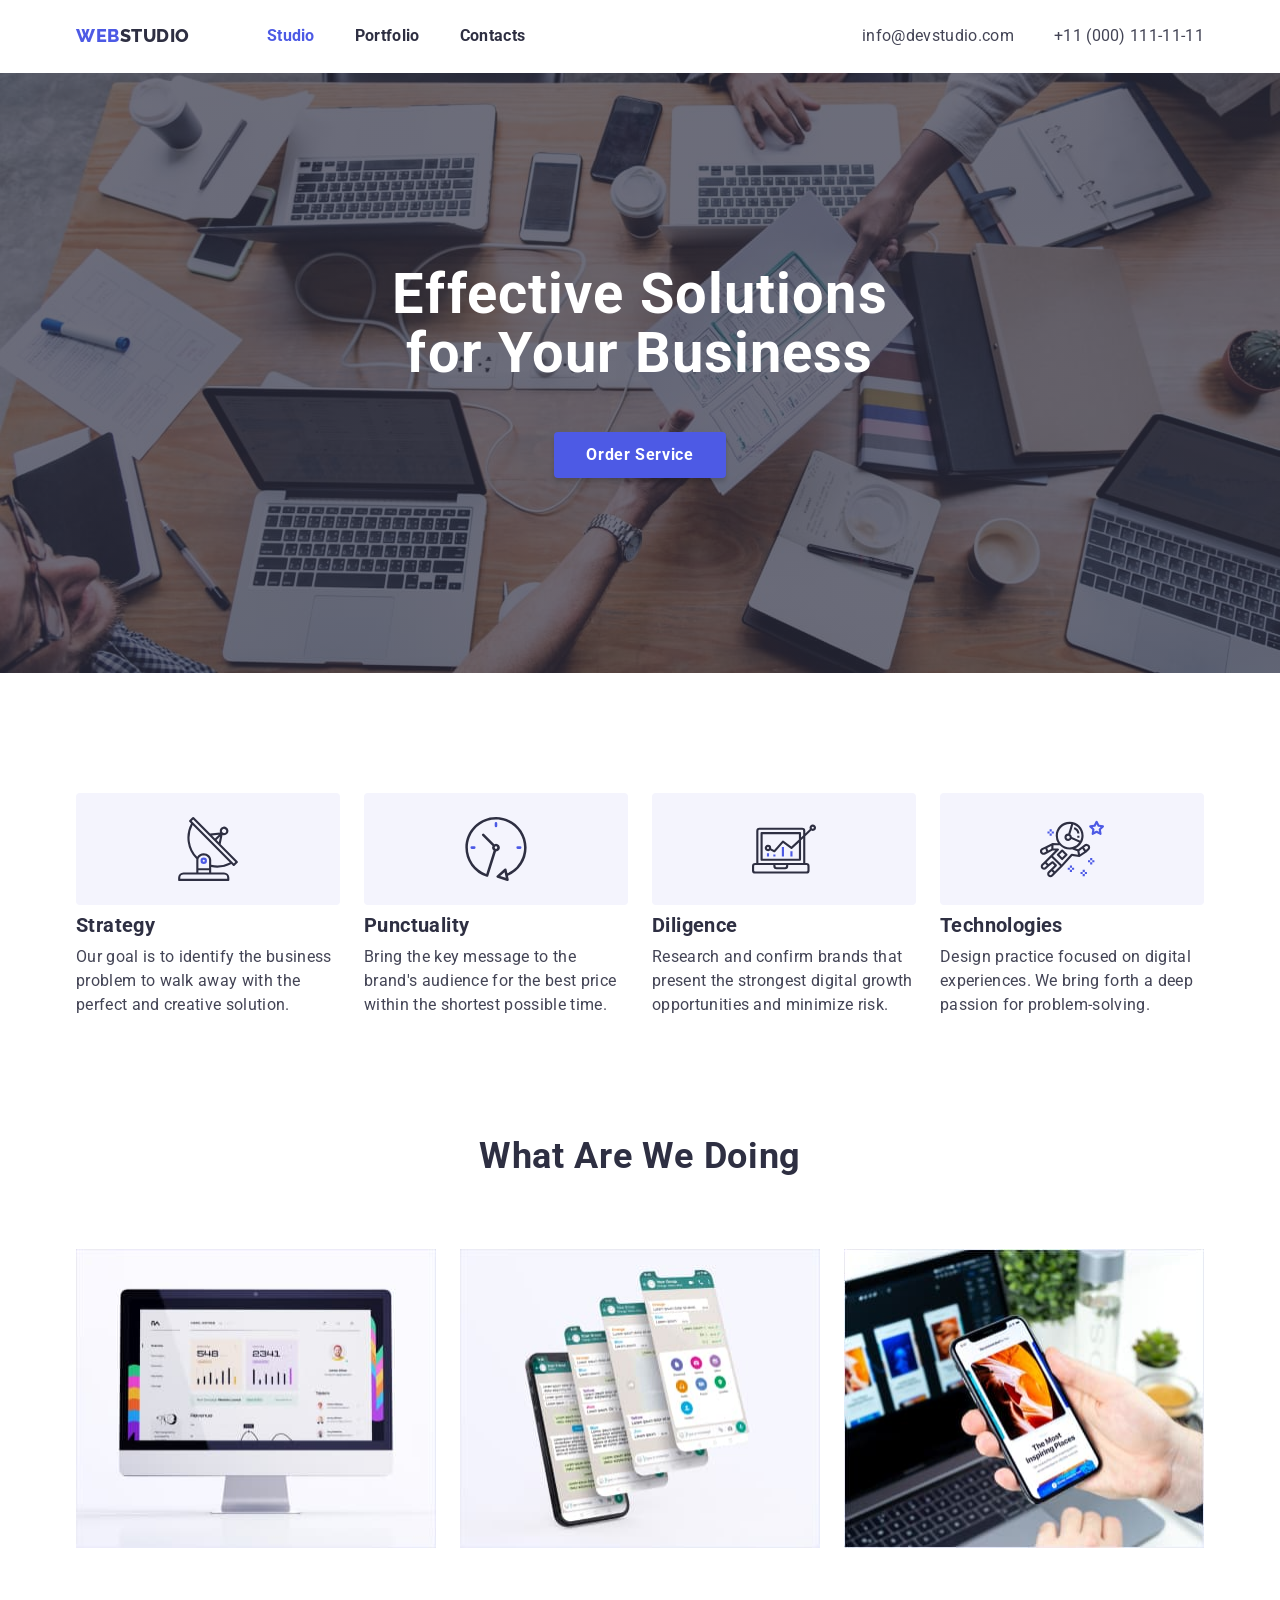
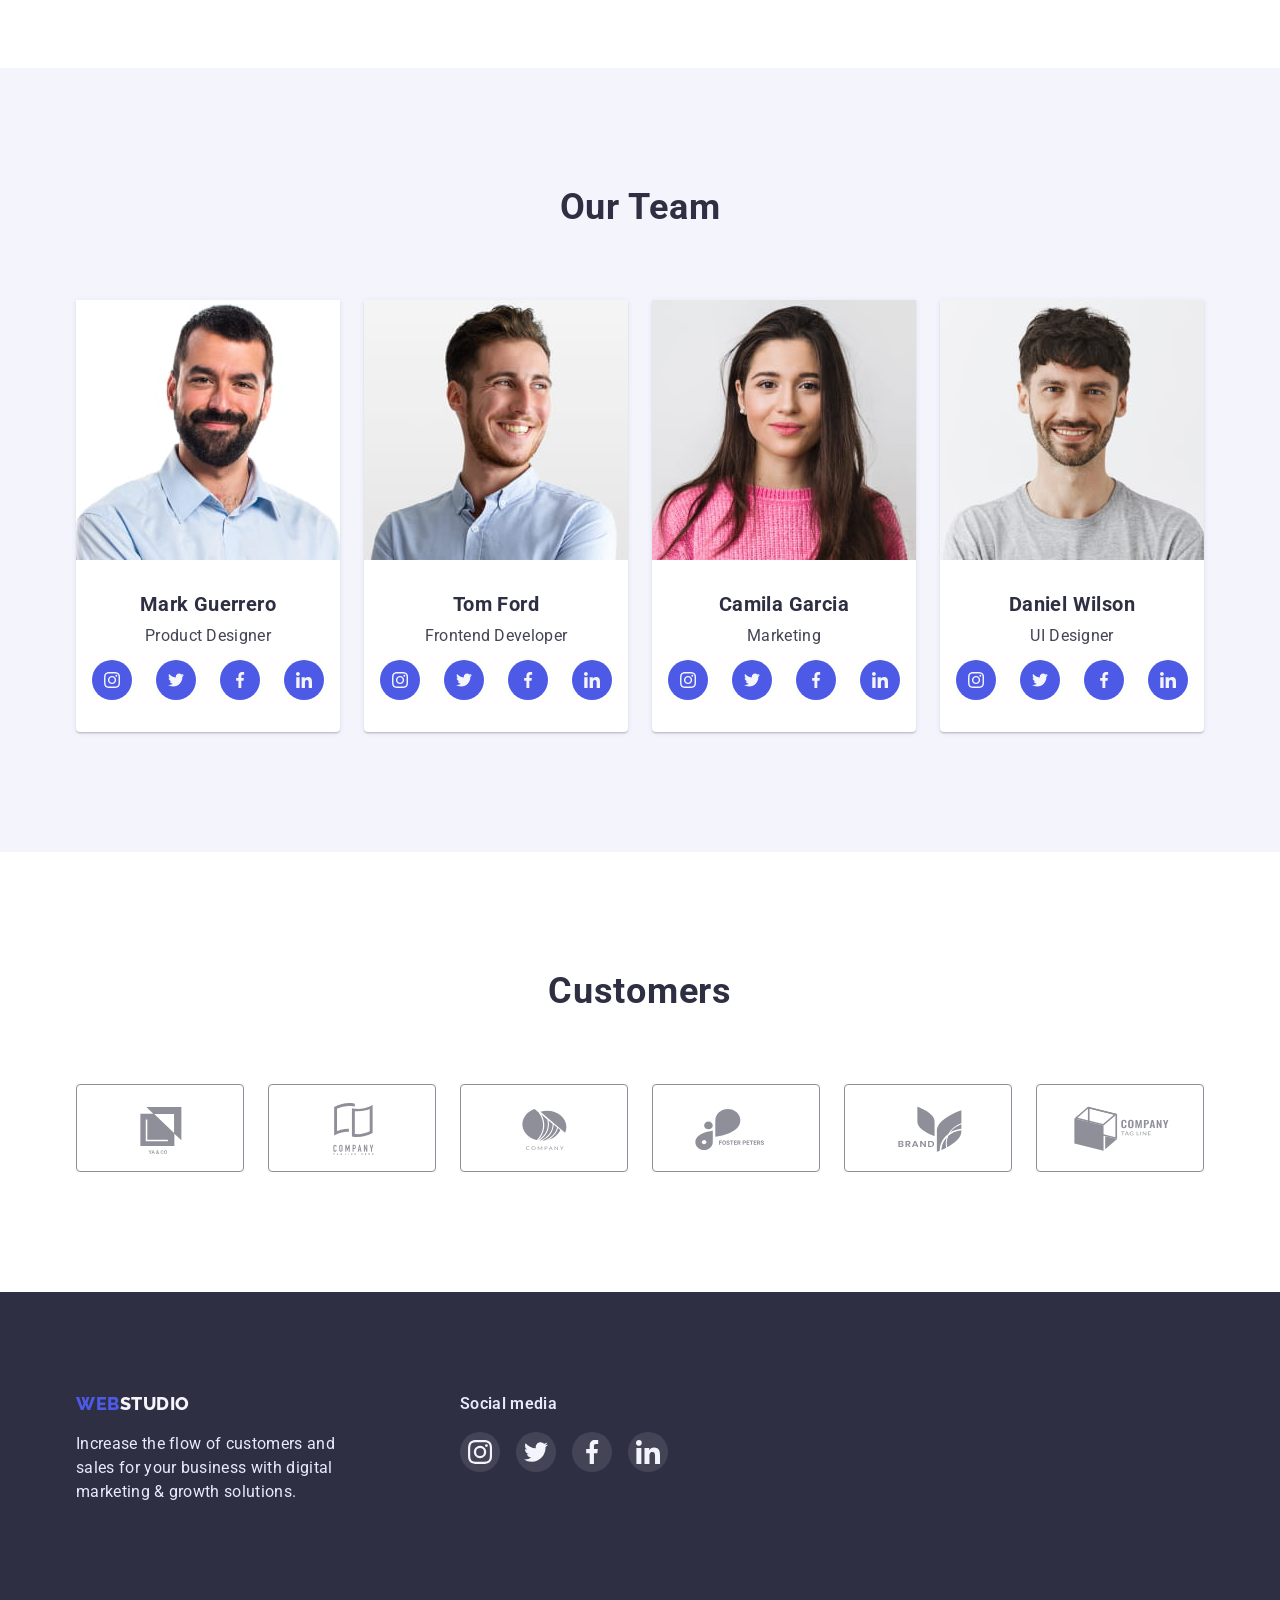
==== commit 18a5af33: "Update index.html" ====
--- a/index.html
+++ b/index.html
@@ -6,7 +6,7 @@
 		<meta name="viewport" content="width=device-width, initial-scale=1.0" />
 		<title>Web Studio</title>
 
-		<link rel="icon" href="favicon.ico" type="image/x-icon" />
+		<link rel="icon" href="favicon.png" type="image/x-icon" />
 
 		<link rel="preconnect" href="https://fonts.googleapis.com" />
 		<link rel="preconnect" href="https://fonts.gstatic.com" crossorigin />
--- a/css/style.css
+++ b/css/style.css
@@ -189,7 +189,7 @@
 .hero {
 	text-align: center;
 	padding: 192px 0;
-	height: 603px;
+	height: 600px;
 	max-width: 1440px;
 	background-color: var(--title-text-color);
 	margin-left: auto;
